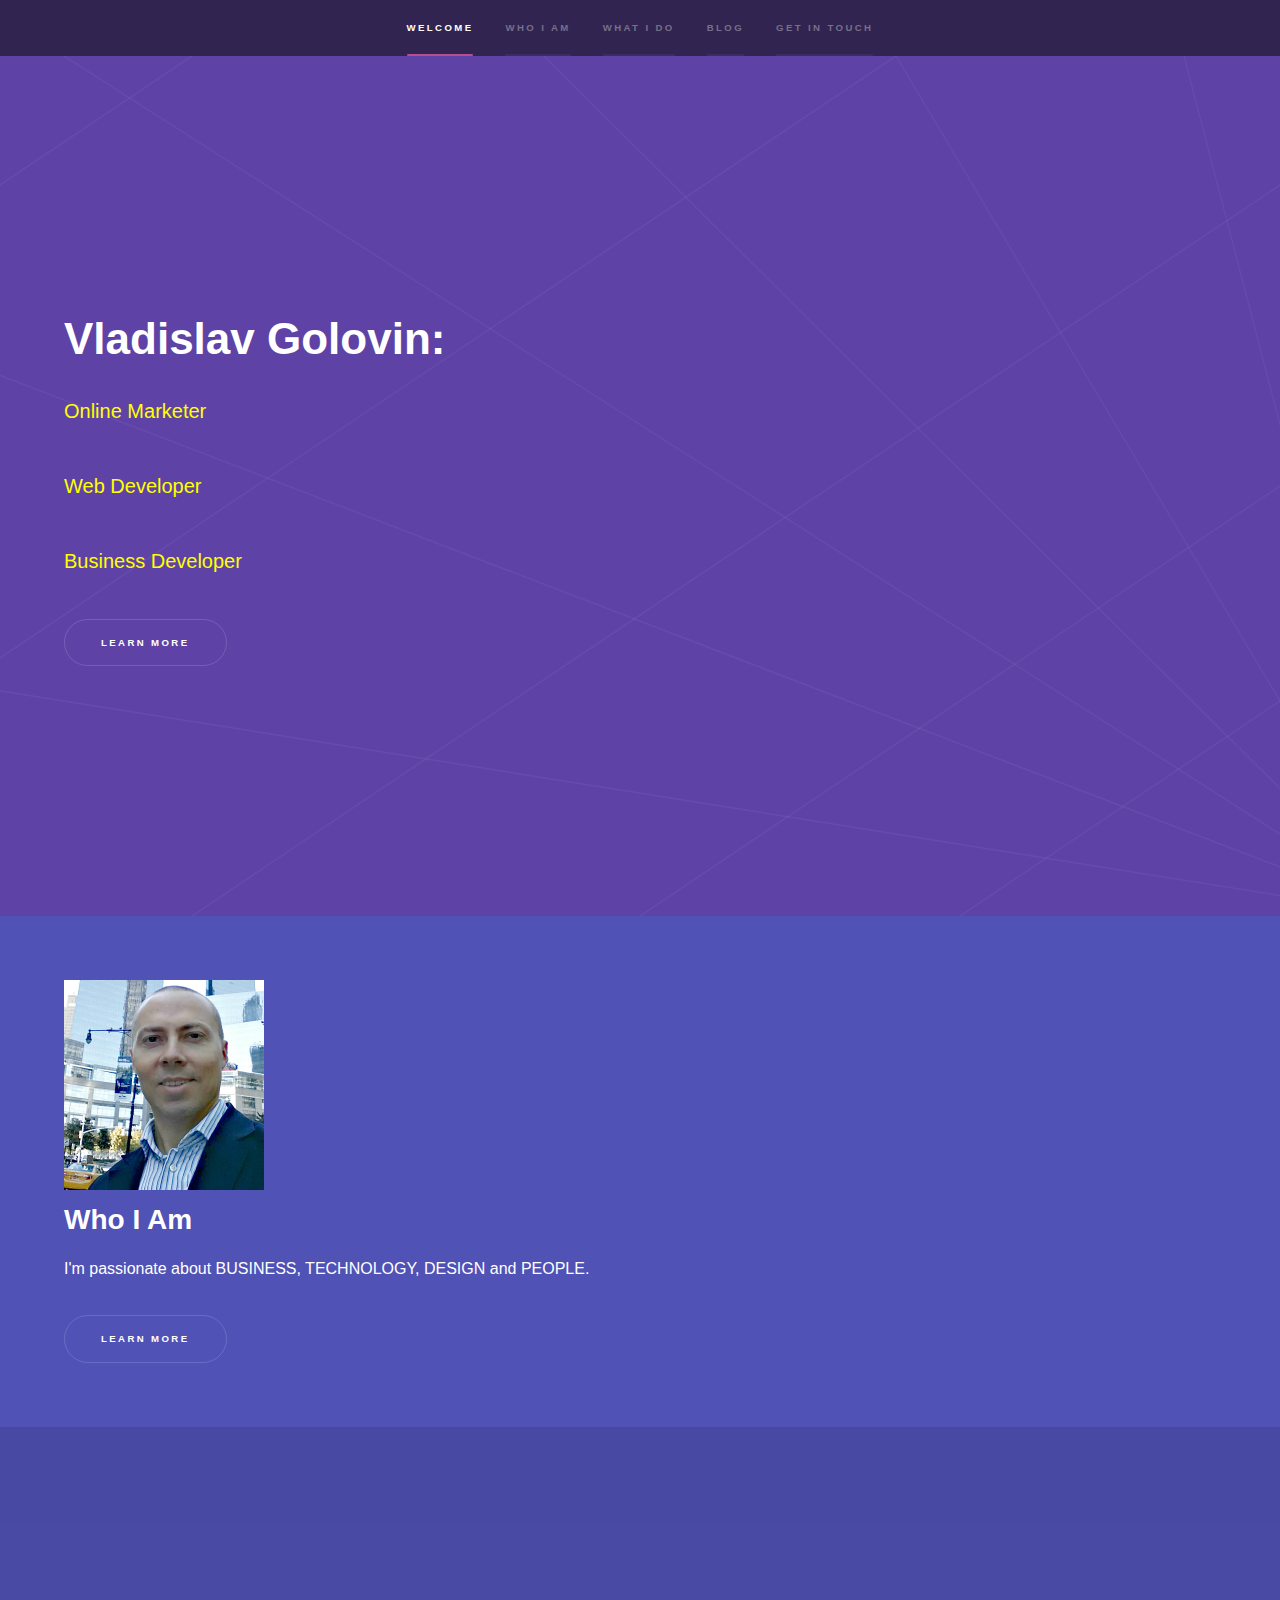
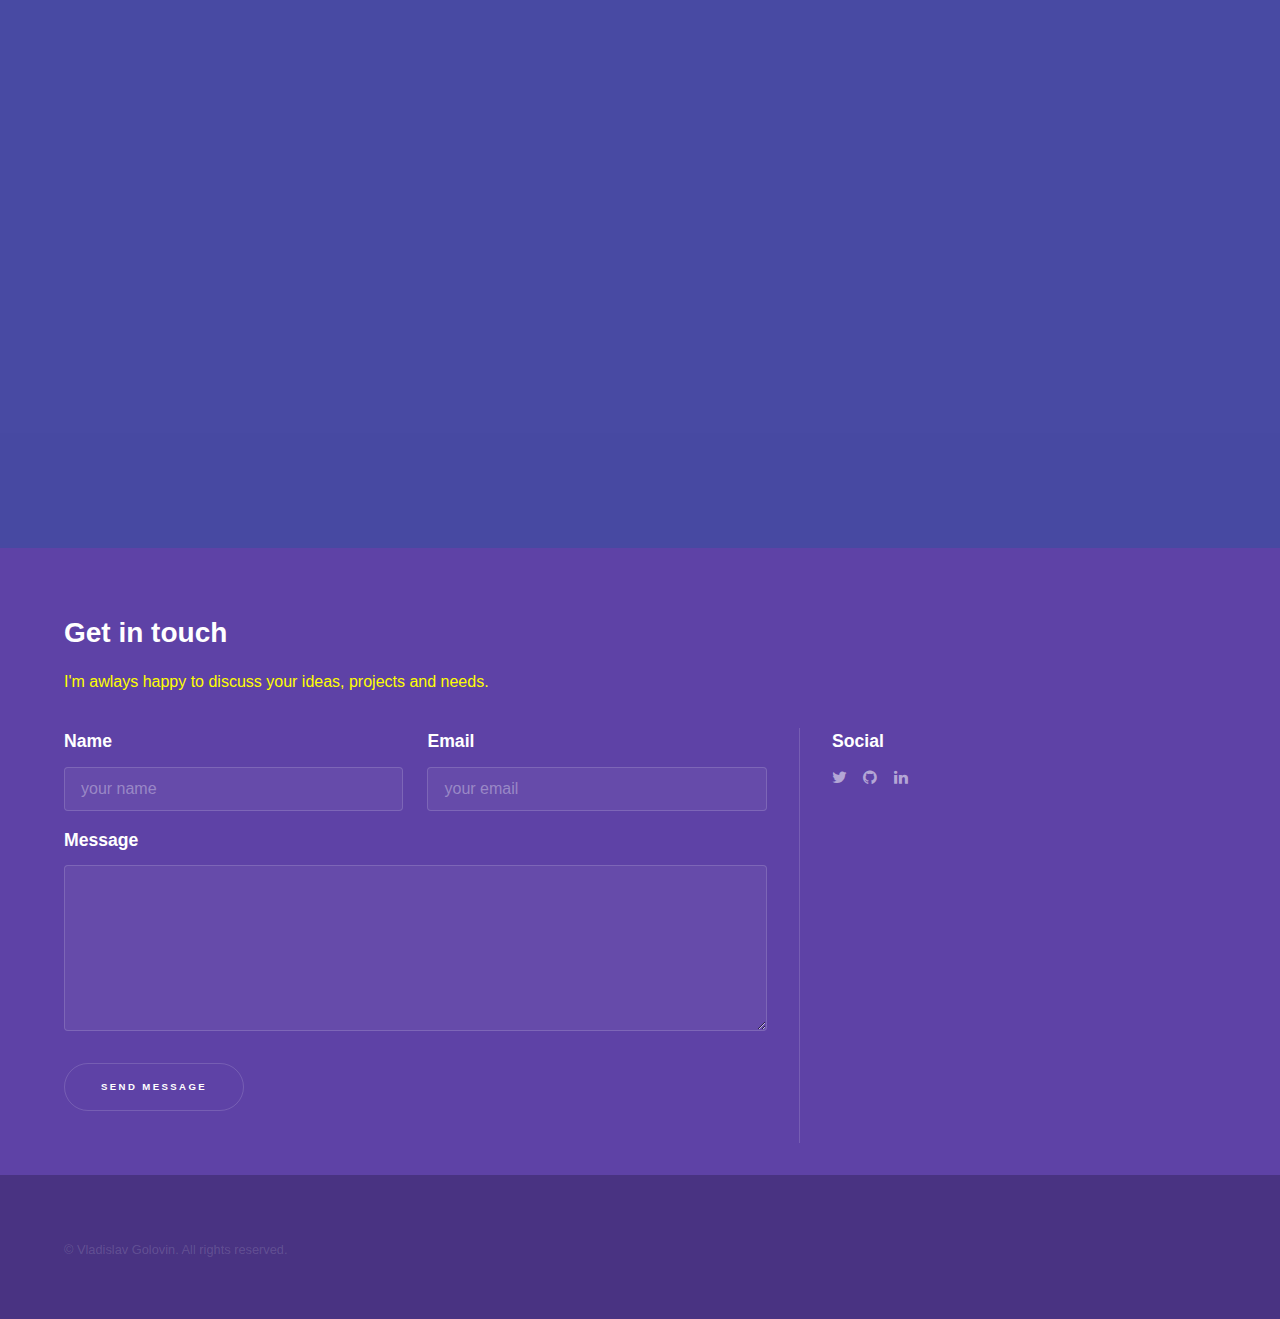
==== index.html @ eb54a9d1 "first commit (2 pages at this point)" ====
﻿<!DOCTYPE HTML>
<!--
	Hyperspace by HTML5 UP
	html5up.net | @n33co
	Free for personal and commercial use under the CCA 3.0 license (html5up.net/license)
-->
<html>
	<head>
		<title>Vladislav Golovin: I build awesome websites, cool web apps and your business!</title>
		<meta charset="utf-8" />
		<meta name="viewport" content="width=device-width, initial-scale=1" />
		<!--[if lte IE 8]><script src="assets/js/ie/html5shiv.js"></script><![endif]-->
		<link rel="stylesheet" href="assets/css/main.css" />
		<!--[if lte IE 9]><link rel="stylesheet" href="assets/css/ie9.css" /><![endif]-->
		<!--[if lte IE 8]><link rel="stylesheet" href="assets/css/ie8.css" /><![endif]-->
	</head>
	<body>

		<!-- Sidebar -->
			<section id="sidebar">
				<div class="inner">
					<nav>
						<ul>
							<li><a href="#intro">Welcome</a></li>
							<li><a href="#one">Who I Am</a></li>
							<li><a href="#two">What I Do</a></li>
                            <li><a href="http://vladislav.co/blog">Blog</a></li>
							<li><a href="#three">Get in touch</a></li>
                            
						</ul>
					</nav>
				</div>
			</section>

		<!-- Wrapper -->
			<div id="wrapper">

				<!-- Intro -->
					<section id="intro" class="wrapper style1 fullscreen fade-up">
						<div class="inner">
							<h1 style="color:white">Vladislav Golovin:</h1>
							<p style="color:yellow;font-family:'Gill Sans', 'Gill Sans MT', Calibri, 'Trebuchet MS', sans-serif">Online Marketer</p>
                            <p style="color:yellow;font-family:'Gill Sans', 'Gill Sans MT', Calibri, 'Trebuchet MS', sans-serif">Web Developer</p>
                            <p style="color:yellow;font-family:'Gill Sans', 'Gill Sans MT', Calibri, 'Trebuchet MS', sans-serif">Business Developer</p>
							<ul class="actions">
								<li><a href="#two" class="button scrolly">Learn more</a></li>
							</ul>
						</div>
					</section>

				<!-- One -->
					<section id="one" class="wrapper style2 spotlights">
                        <section>
                            <!--<a href="#" class="image"><img src="images/vlad.jpg" alt="vladislav-golovin" data-position="center center" /></a>-->
                            <div class="content">
                                <div class="inner">
                                    <img src="images/vlad.png" width="200" alt="vladislav-golovin" />
                                    <h2>Who I Am</h2>
                                    <p style="color:white">I'm passionate about BUSINESS, TECHNOLOGY, DESIGN and PEOPLE.</p>
                                    <ul class="actions">
                                        <li><a href="about.html" class="button">Learn more</a></li>
                                    </ul>
                                </div>
                            </div>
                        </section>

				<!-- Two -->
                    <a name = "value" ></a> 
					<section id="two" class="wrapper style3 fade-up">
						<div class="inner">
							<h2>What I Do. The ways I will contribute to your business growth.</h2>
							<p style="color:yellow">I help companies (BIG and small) to grow thier business. ONline and OFFline.</p>
							<div class="features">
								<section>
									<span class="icon major fa-code"></span>
									<h3>Web Development</h3>
									<p>I'm passionate about Web Development. <a href="#">Click here to learn more and see my work.</a></p>
								</section>
								<section>
									<span class="icon major fa-lock"></span>
									<h3>Online Marketing and SEO</h3>
									<p>I'm passionate about online marketing and SEO. <a href="#">Click here to learn more about my extensive experience in internat marketing, SEO and social media.</a></p>
								</section>
								<section>
									<span class="icon major fa-cog"></span>
									<h3>Business Development & Marketing</h3>
									<p>I'm passionate about business in general. I have an extensive global experience in Sales, Marketing and Business Development. Both online and offline.<a href="#">Click here to learn more.</a></p>
								</section>
								<section>
									<span class="icon major fa-desktop"></span>
									<h3>Consulting & Implementation</h3>
									<p>I'm passionate about finding the ways to make things, processes and people work better. Both online and offline.<a href="#">Click here to learn more.</a></p>
								</section>
								<!--<section>
									<span class="icon major fa-chain"></span>
									<h3>Urna quis bibendum</h3>
									<p>Phasellus convallis elit id ullam corper amet et pulvinar. Duis aliquam turpis mauris, sed ultricies erat dapibus.</p>
								</section>
								<section>
									<span class="icon major fa-diamond"></span>
									<h3>Aliquam urna dapibus</h3>
									<p>Phasellus convallis elit id ullam corper amet et pulvinar. Duis aliquam turpis mauris, sed ultricies erat dapibus.</p>
								</section>-->
							</div>
							<!--<ul class="actions">
								<li><a href="#" class="button">Learn more</a></li>
							</ul>-->
						</div>
					</section>

				<!-- Three -->
					<section id="three" class="wrapper style1 fade-up">
						<div class="inner">
							<h2>Get in touch</h2>
							<p style="color:yellow">I'm awlays happy to discuss your ideas, projects and needs.</p>
							<div class="split style1">
								<section>
									<form method="post" action="mailto:golovin2011@gmail.com" enctype="text/plain">
										<div class="field half first">
											<label for="name">Name</label>
											<input type="text" name="name" id="name" placeholder="your name" />
										</div>
										<div class="field half">
											<label for="email">Email</label>
											<input type="text" name="email" id="email" placeholder="your email"/>
										</div>
										<div class="field">
											<label for="message">Message</label>
											<textarea name="message" id="message" rows="5"></textarea>
										</div>
										<ul class="actions">
											<li><a href="" class="button submit">Send Message</a></li>
										</ul>
									</form>
								</section>
								<section>
									<ul class="contact">
										<!--<li>
											<h3>Address</h3>
											<span>12345 Somewhere Road #654<br />
											Nashville, TN 00000-0000<br />
											USA</span>
										</li>-->
										<!--<li>
											<h3>Email</h3>
											<a href="#">user@untitled.tld</a>
										</li>-->
										<li>
											<h3>Social</h3>
											<ul class="icons">
												<li><a href="https://twitter.com/bestintlbiz" class="fa-twitter"><span class="label">Twitter</span></a></li>
												<li><a href="#" class="fa-github"><span class="label">GitHub</span></a></li>
												<li><a href="https://www.linkedin.com/in/golovin" class="fa-linkedin"><span class="label">LinkedIn</span></a></li>
											</ul>
										</li>
									</ul>
								</section>
							</div>
						</div>
					</section>

			</div>

		<!-- Footer -->
			<footer id="footer" class="wrapper style1-alt">
				<div class="inner">
					<ul class="menu">
						<li>&copy; Vladislav Golovin. All rights reserved.</li>
					</ul>
				</div>
			</footer>

		<!-- Scripts -->
			<script src="assets/js/jquery.min.js"></script>
			<script src="assets/js/jquery.scrollex.min.js"></script>
			<script src="assets/js/jquery.scrolly.min.js"></script>
			<script src="assets/js/skel.min.js"></script>
			<script src="assets/js/util.js"></script>
			<!--[if lte IE 8]><script src="assets/js/ie/respond.min.js"></script><![endif]-->
			<script src="assets/js/main.js"></script>

        <script>
  (function(i,s,o,g,r,a,m){i['GoogleAnalyticsObject']=r;i[r]=i[r]||function(){
  (i[r].q=i[r].q||[]).push(arguments)},i[r].l=1*new Date();a=s.createElement(o),
  m=s.getElementsByTagName(o)[0];a.async=1;a.src=g;m.parentNode.insertBefore(a,m)
  })(window,document,'script','//www.google-analytics.com/analytics.js','ga');

  ga('create', 'UA-64678384-1', 'auto');
  ga('send', 'pageview');

        </script>

	</body>
</html>
---- assets/css/main.css ----
@import url(font-awesome.min.css);

/*
	Hyperspace by HTML5 UP
	html5up.net | @n33co
	Free for personal and commercial use under the CCA 3.0 license (html5up.net/license)
*/

/* Reset */

	html, body, div, span, applet, object, iframe, h1, h2, h3, h4, h5, h6, p, blockquote, pre, a, abbr, acronym, address, big, cite, code, del, dfn, em, img, ins, kbd, q, s, samp, small, strike, strong, sub, sup, tt, var, b, u, i, center, dl, dt, dd, ol, ul, li, fieldset, form, label, legend, table, caption, tbody, tfoot, thead, tr, th, td, article, aside, canvas, details, embed, figure, figcaption, footer, header, hgroup, menu, nav, output, ruby, section, summary, time, mark, audio, video {
		margin: 0;
		padding: 0;
		border: 0;
		font-size: 100%;
		font: inherit;
		vertical-align: baseline;
	}

	article, aside, details, figcaption, figure, footer, header, hgroup, menu, nav, section {
		display: block;
	}

	body {
		line-height: 1;
	}

	ol, ul {
		list-style: none;
	}

	blockquote, q {
		quotes: none;
	}

	blockquote:before, blockquote:after, q:before, q:after {
		content: '';
		content: none;
	}

	table {
		border-collapse: collapse;
		border-spacing: 0;
	}

	body {
		-webkit-text-size-adjust: none;
	}

/* Box Model */

	*, *:before, *:after {
		-moz-box-sizing: border-box;
		-webkit-box-sizing: border-box;
		box-sizing: border-box;
	}

/* Grid */

	.row {
		border-bottom: solid 1px transparent;
		-moz-box-sizing: border-box;
		-webkit-box-sizing: border-box;
		box-sizing: border-box;
	}

	.row > * {
		float: left;
		-moz-box-sizing: border-box;
		-webkit-box-sizing: border-box;
		box-sizing: border-box;
	}

	.row:after, .row:before {
		content: '';
		display: block;
		clear: both;
		height: 0;
	}

	.row.uniform > * > :first-child {
		margin-top: 0;
	}

	.row.uniform > * > :last-child {
		margin-bottom: 0;
	}

	.row.\30 \25 > * {
		padding: 0 0 0 0em;
	}

	.row.\30 \25 {
		margin: 0 0 -1px 0em;
	}

	.row.uniform.\30 \25 > * {
		padding: 0em 0 0 0em;
	}

	.row.uniform.\30 \25 {
		margin: 0em 0 -1px 0em;
	}

	.row > * {
		padding: 0 0 0 1.5em;
	}

	.row {
		margin: 0 0 -1px -1.5em;
	}

	.row.uniform > * {
		padding: 1.5em 0 0 1.5em;
	}

	.row.uniform {
		margin: -1.5em 0 -1px -1.5em;
	}

	.row.\32 00\25 > * {
		padding: 0 0 0 3em;
	}

	.row.\32 00\25 {
		margin: 0 0 -1px -3em;
	}

	.row.uniform.\32 00\25 > * {
		padding: 3em 0 0 3em;
	}

	.row.uniform.\32 00\25 {
		margin: -3em 0 -1px -3em;
	}

	.row.\31 50\25 > * {
		padding: 0 0 0 2.25em;
	}

	.row.\31 50\25 {
		margin: 0 0 -1px -2.25em;
	}

	.row.uniform.\31 50\25 > * {
		padding: 2.25em 0 0 2.25em;
	}

	.row.uniform.\31 50\25 {
		margin: -2.25em 0 -1px -2.25em;
	}

	.row.\35 0\25 > * {
		padding: 0 0 0 0.75em;
	}

	.row.\35 0\25 {
		margin: 0 0 -1px -0.75em;
	}

	.row.uniform.\35 0\25 > * {
		padding: 0.75em 0 0 0.75em;
	}

	.row.uniform.\35 0\25 {
		margin: -0.75em 0 -1px -0.75em;
	}

	.row.\32 5\25 > * {
		padding: 0 0 0 0.375em;
	}

	.row.\32 5\25 {
		margin: 0 0 -1px -0.375em;
	}

	.row.uniform.\32 5\25 > * {
		padding: 0.375em 0 0 0.375em;
	}

	.row.uniform.\32 5\25 {
		margin: -0.375em 0 -1px -0.375em;
	}

	.\31 2u, .\31 2u\24 {
		width: 100%;
		clear: none;
		margin-left: 0;
	}

	.\31 1u, .\31 1u\24 {
		width: 91.6666666667%;
		clear: none;
		margin-left: 0;
	}

	.\31 0u, .\31 0u\24 {
		width: 83.3333333333%;
		clear: none;
		margin-left: 0;
	}

	.\39 u, .\39 u\24 {
		width: 75%;
		clear: none;
		margin-left: 0;
	}

	.\38 u, .\38 u\24 {
		width: 66.6666666667%;
		clear: none;
		margin-left: 0;
	}

	.\37 u, .\37 u\24 {
		width: 58.3333333333%;
		clear: none;
		margin-left: 0;
	}

	.\36 u, .\36 u\24 {
		width: 50%;
		clear: none;
		margin-left: 0;
	}

	.\35 u, .\35 u\24 {
		width: 41.6666666667%;
		clear: none;
		margin-left: 0;
	}

	.\34 u, .\34 u\24 {
		width: 33.3333333333%;
		clear: none;
		margin-left: 0;
	}

	.\33 u, .\33 u\24 {
		width: 25%;
		clear: none;
		margin-left: 0;
	}

	.\32 u, .\32 u\24 {
		width: 16.6666666667%;
		clear: none;
		margin-left: 0;
	}

	.\31 u, .\31 u\24 {
		width: 8.3333333333%;
		clear: none;
		margin-left: 0;
	}

	.\31 2u\24 + *,
	.\31 1u\24 + *,
	.\31 0u\24 + *,
	.\39 u\24 + *,
	.\38 u\24 + *,
	.\37 u\24 + *,
	.\36 u\24 + *,
	.\35 u\24 + *,
	.\34 u\24 + *,
	.\33 u\24 + *,
	.\32 u\24 + *,
	.\31 u\24 + * {
		clear: left;
	}

	.\-11u {
		margin-left: 91.66667%;
	}

	.\-10u {
		margin-left: 83.33333%;
	}

	.\-9u {
		margin-left: 75%;
	}

	.\-8u {
		margin-left: 66.66667%;
	}

	.\-7u {
		margin-left: 58.33333%;
	}

	.\-6u {
		margin-left: 50%;
	}

	.\-5u {
		margin-left: 41.66667%;
	}

	.\-4u {
		margin-left: 33.33333%;
	}

	.\-3u {
		margin-left: 25%;
	}

	.\-2u {
		margin-left: 16.66667%;
	}

	.\-1u {
		margin-left: 8.33333%;
	}

	@media screen and (max-width: 1680px) {

		.row > * {
			padding: 0 0 0 1.5em;
		}

		.row {
			margin: 0 0 -1px -1.5em;
		}

		.row.uniform > * {
			padding: 1.5em 0 0 1.5em;
		}

		.row.uniform {
			margin: -1.5em 0 -1px -1.5em;
		}

		.row.\32 00\25 > * {
			padding: 0 0 0 3em;
		}

		.row.\32 00\25 {
			margin: 0 0 -1px -3em;
		}

		.row.uniform.\32 00\25 > * {
			padding: 3em 0 0 3em;
		}

		.row.uniform.\32 00\25 {
			margin: -3em 0 -1px -3em;
		}

		.row.\31 50\25 > * {
			padding: 0 0 0 2.25em;
		}

		.row.\31 50\25 {
			margin: 0 0 -1px -2.25em;
		}

		.row.uniform.\31 50\25 > * {
			padding: 2.25em 0 0 2.25em;
		}

		.row.uniform.\31 50\25 {
			margin: -2.25em 0 -1px -2.25em;
		}

		.row.\35 0\25 > * {
			padding: 0 0 0 0.75em;
		}

		.row.\35 0\25 {
			margin: 0 0 -1px -0.75em;
		}

		.row.uniform.\35 0\25 > * {
			padding: 0.75em 0 0 0.75em;
		}

		.row.uniform.\35 0\25 {
			margin: -0.75em 0 -1px -0.75em;
		}

		.row.\32 5\25 > * {
			padding: 0 0 0 0.375em;
		}

		.row.\32 5\25 {
			margin: 0 0 -1px -0.375em;
		}

		.row.uniform.\32 5\25 > * {
			padding: 0.375em 0 0 0.375em;
		}

		.row.uniform.\32 5\25 {
			margin: -0.375em 0 -1px -0.375em;
		}

		.\31 2u\28xlarge\29, .\31 2u\24\28xlarge\29 {
			width: 100%;
			clear: none;
			margin-left: 0;
		}

		.\31 1u\28xlarge\29, .\31 1u\24\28xlarge\29 {
			width: 91.6666666667%;
			clear: none;
			margin-left: 0;
		}

		.\31 0u\28xlarge\29, .\31 0u\24\28xlarge\29 {
			width: 83.3333333333%;
			clear: none;
			margin-left: 0;
		}

		.\39 u\28xlarge\29, .\39 u\24\28xlarge\29 {
			width: 75%;
			clear: none;
			margin-left: 0;
		}

		.\38 u\28xlarge\29, .\38 u\24\28xlarge\29 {
			width: 66.6666666667%;
			clear: none;
			margin-left: 0;
		}

		.\37 u\28xlarge\29, .\37 u\24\28xlarge\29 {
			width: 58.3333333333%;
			clear: none;
			margin-left: 0;
		}

		.\36 u\28xlarge\29, .\36 u\24\28xlarge\29 {
			width: 50%;
			clear: none;
			margin-left: 0;
		}

		.\35 u\28xlarge\29, .\35 u\24\28xlarge\29 {
			width: 41.6666666667%;
			clear: none;
			margin-left: 0;
		}

		.\34 u\28xlarge\29, .\34 u\24\28xlarge\29 {
			width: 33.3333333333%;
			clear: none;
			margin-left: 0;
		}

		.\33 u\28xlarge\29, .\33 u\24\28xlarge\29 {
			width: 25%;
			clear: none;
			margin-left: 0;
		}

		.\32 u\28xlarge\29, .\32 u\24\28xlarge\29 {
			width: 16.6666666667%;
			clear: none;
			margin-left: 0;
		}

		.\31 u\28xlarge\29, .\31 u\24\28xlarge\29 {
			width: 8.3333333333%;
			clear: none;
			margin-left: 0;
		}

		.\31 2u\24\28xlarge\29 + *,
		.\31 1u\24\28xlarge\29 + *,
		.\31 0u\24\28xlarge\29 + *,
		.\39 u\24\28xlarge\29 + *,
		.\38 u\24\28xlarge\29 + *,
		.\37 u\24\28xlarge\29 + *,
		.\36 u\24\28xlarge\29 + *,
		.\35 u\24\28xlarge\29 + *,
		.\34 u\24\28xlarge\29 + *,
		.\33 u\24\28xlarge\29 + *,
		.\32 u\24\28xlarge\29 + *,
		.\31 u\24\28xlarge\29 + * {
			clear: left;
		}

		.\-11u\28xlarge\29 {
			margin-left: 91.66667%;
		}

		.\-10u\28xlarge\29 {
			margin-left: 83.33333%;
		}

		.\-9u\28xlarge\29 {
			margin-left: 75%;
		}

		.\-8u\28xlarge\29 {
			margin-left: 66.66667%;
		}

		.\-7u\28xlarge\29 {
			margin-left: 58.33333%;
		}

		.\-6u\28xlarge\29 {
			margin-left: 50%;
		}

		.\-5u\28xlarge\29 {
			margin-left: 41.66667%;
		}

		.\-4u\28xlarge\29 {
			margin-left: 33.33333%;
		}

		.\-3u\28xlarge\29 {
			margin-left: 25%;
		}

		.\-2u\28xlarge\29 {
			margin-left: 16.66667%;
		}

		.\-1u\28xlarge\29 {
			margin-left: 8.33333%;
		}

	}

	@media screen and (max-width: 1280px) {

		.row > * {
			padding: 0 0 0 1.5em;
		}

		.row {
			margin: 0 0 -1px -1.5em;
		}

		.row.uniform > * {
			padding: 1.5em 0 0 1.5em;
		}

		.row.uniform {
			margin: -1.5em 0 -1px -1.5em;
		}

		.row.\32 00\25 > * {
			padding: 0 0 0 3em;
		}

		.row.\32 00\25 {
			margin: 0 0 -1px -3em;
		}

		.row.uniform.\32 00\25 > * {
			padding: 3em 0 0 3em;
		}

		.row.uniform.\32 00\25 {
			margin: -3em 0 -1px -3em;
		}

		.row.\31 50\25 > * {
			padding: 0 0 0 2.25em;
		}

		.row.\31 50\25 {
			margin: 0 0 -1px -2.25em;
		}

		.row.uniform.\31 50\25 > * {
			padding: 2.25em 0 0 2.25em;
		}

		.row.uniform.\31 50\25 {
			margin: -2.25em 0 -1px -2.25em;
		}

		.row.\35 0\25 > * {
			padding: 0 0 0 0.75em;
		}

		.row.\35 0\25 {
			margin: 0 0 -1px -0.75em;
		}

		.row.uniform.\35 0\25 > * {
			padding: 0.75em 0 0 0.75em;
		}

		.row.uniform.\35 0\25 {
			margin: -0.75em 0 -1px -0.75em;
		}

		.row.\32 5\25 > * {
			padding: 0 0 0 0.375em;
		}

		.row.\32 5\25 {
			margin: 0 0 -1px -0.375em;
		}

		.row.uniform.\32 5\25 > * {
			padding: 0.375em 0 0 0.375em;
		}

		.row.uniform.\32 5\25 {
			margin: -0.375em 0 -1px -0.375em;
		}

		.\31 2u\28large\29, .\31 2u\24\28large\29 {
			width: 100%;
			clear: none;
			margin-left: 0;
		}

		.\31 1u\28large\29, .\31 1u\24\28large\29 {
			width: 91.6666666667%;
			clear: none;
			margin-left: 0;
		}

		.\31 0u\28large\29, .\31 0u\24\28large\29 {
			width: 83.3333333333%;
			clear: none;
			margin-left: 0;
		}

		.\39 u\28large\29, .\39 u\24\28large\29 {
			width: 75%;
			clear: none;
			margin-left: 0;
		}

		.\38 u\28large\29, .\38 u\24\28large\29 {
			width: 66.6666666667%;
			clear: none;
			margin-left: 0;
		}

		.\37 u\28large\29, .\37 u\24\28large\29 {
			width: 58.3333333333%;
			clear: none;
			margin-left: 0;
		}

		.\36 u\28large\29, .\36 u\24\28large\29 {
			width: 50%;
			clear: none;
			margin-left: 0;
		}

		.\35 u\28large\29, .\35 u\24\28large\29 {
			width: 41.6666666667%;
			clear: none;
			margin-left: 0;
		}

		.\34 u\28large\29, .\34 u\24\28large\29 {
			width: 33.3333333333%;
			clear: none;
			margin-left: 0;
		}

		.\33 u\28large\29, .\33 u\24\28large\29 {
			width: 25%;
			clear: none;
			margin-left: 0;
		}

		.\32 u\28large\29, .\32 u\24\28large\29 {
			width: 16.6666666667%;
			clear: none;
			margin-left: 0;
		}

		.\31 u\28large\29, .\31 u\24\28large\29 {
			width: 8.3333333333%;
			clear: none;
			margin-left: 0;
		}

		.\31 2u\24\28large\29 + *,
		.\31 1u\24\28large\29 + *,
		.\31 0u\24\28large\29 + *,
		.\39 u\24\28large\29 + *,
		.\38 u\24\28large\29 + *,
		.\37 u\24\28large\29 + *,
		.\36 u\24\28large\29 + *,
		.\35 u\24\28large\29 + *,
		.\34 u\24\28large\29 + *,
		.\33 u\24\28large\29 + *,
		.\32 u\24\28large\29 + *,
		.\31 u\24\28large\29 + * {
			clear: left;
		}

		.\-11u\28large\29 {
			margin-left: 91.66667%;
		}

		.\-10u\28large\29 {
			margin-left: 83.33333%;
		}

		.\-9u\28large\29 {
			margin-left: 75%;
		}

		.\-8u\28large\29 {
			margin-left: 66.66667%;
		}

		.\-7u\28large\29 {
			margin-left: 58.33333%;
		}

		.\-6u\28large\29 {
			margin-left: 50%;
		}

		.\-5u\28large\29 {
			margin-left: 41.66667%;
		}

		.\-4u\28large\29 {
			margin-left: 33.33333%;
		}

		.\-3u\28large\29 {
			margin-left: 25%;
		}

		.\-2u\28large\29 {
			margin-left: 16.66667%;
		}

		.\-1u\28large\29 {
			margin-left: 8.33333%;
		}

	}

	@media screen and (max-width: 980px) {

		.row > * {
			padding: 0 0 0 1.5em;
		}

		.row {
			margin: 0 0 -1px -1.5em;
		}

		.row.uniform > * {
			padding: 1.5em 0 0 1.5em;
		}

		.row.uniform {
			margin: -1.5em 0 -1px -1.5em;
		}

		.row.\32 00\25 > * {
			padding: 0 0 0 3em;
		}

		.row.\32 00\25 {
			margin: 0 0 -1px -3em;
		}

		.row.uniform.\32 00\25 > * {
			padding: 3em 0 0 3em;
		}

		.row.uniform.\32 00\25 {
			margin: -3em 0 -1px -3em;
		}

		.row.\31 50\25 > * {
			padding: 0 0 0 2.25em;
		}

		.row.\31 50\25 {
			margin: 0 0 -1px -2.25em;
		}

		.row.uniform.\31 50\25 > * {
			padding: 2.25em 0 0 2.25em;
		}

		.row.uniform.\31 50\25 {
			margin: -2.25em 0 -1px -2.25em;
		}

		.row.\35 0\25 > * {
			padding: 0 0 0 0.75em;
		}

		.row.\35 0\25 {
			margin: 0 0 -1px -0.75em;
		}

		.row.uniform.\35 0\25 > * {
			padding: 0.75em 0 0 0.75em;
		}

		.row.uniform.\35 0\25 {
			margin: -0.75em 0 -1px -0.75em;
		}

		.row.\32 5\25 > * {
			padding: 0 0 0 0.375em;
		}

		.row.\32 5\25 {
			margin: 0 0 -1px -0.375em;
		}

		.row.uniform.\32 5\25 > * {
			padding: 0.375em 0 0 0.375em;
		}

		.row.uniform.\32 5\25 {
			margin: -0.375em 0 -1px -0.375em;
		}

		.\31 2u\28medium\29, .\31 2u\24\28medium\29 {
			width: 100%;
			clear: none;
			margin-left: 0;
		}

		.\31 1u\28medium\29, .\31 1u\24\28medium\29 {
			width: 91.6666666667%;
			clear: none;
			margin-left: 0;
		}

		.\31 0u\28medium\29, .\31 0u\24\28medium\29 {
			width: 83.3333333333%;
			clear: none;
			margin-left: 0;
		}

		.\39 u\28medium\29, .\39 u\24\28medium\29 {
			width: 75%;
			clear: none;
			margin-left: 0;
		}

		.\38 u\28medium\29, .\38 u\24\28medium\29 {
			width: 66.6666666667%;
			clear: none;
			margin-left: 0;
		}

		.\37 u\28medium\29, .\37 u\24\28medium\29 {
			width: 58.3333333333%;
			clear: none;
			margin-left: 0;
		}

		.\36 u\28medium\29, .\36 u\24\28medium\29 {
			width: 50%;
			clear: none;
			margin-left: 0;
		}

		.\35 u\28medium\29, .\35 u\24\28medium\29 {
			width: 41.6666666667%;
			clear: none;
			margin-left: 0;
		}

		.\34 u\28medium\29, .\34 u\24\28medium\29 {
			width: 33.3333333333%;
			clear: none;
			margin-left: 0;
		}

		.\33 u\28medium\29, .\33 u\24\28medium\29 {
			width: 25%;
			clear: none;
			margin-left: 0;
		}

		.\32 u\28medium\29, .\32 u\24\28medium\29 {
			width: 16.6666666667%;
			clear: none;
			margin-left: 0;
		}

		.\31 u\28medium\29, .\31 u\24\28medium\29 {
			width: 8.3333333333%;
			clear: none;
			margin-left: 0;
		}

		.\31 2u\24\28medium\29 + *,
		.\31 1u\24\28medium\29 + *,
		.\31 0u\24\28medium\29 + *,
		.\39 u\24\28medium\29 + *,
		.\38 u\24\28medium\29 + *,
		.\37 u\24\28medium\29 + *,
		.\36 u\24\28medium\29 + *,
		.\35 u\24\28medium\29 + *,
		.\34 u\24\28medium\29 + *,
		.\33 u\24\28medium\29 + *,
		.\32 u\24\28medium\29 + *,
		.\31 u\24\28medium\29 + * {
			clear: left;
		}

		.\-11u\28medium\29 {
			margin-left: 91.66667%;
		}

		.\-10u\28medium\29 {
			margin-left: 83.33333%;
		}

		.\-9u\28medium\29 {
			margin-left: 75%;
		}

		.\-8u\28medium\29 {
			margin-left: 66.66667%;
		}

		.\-7u\28medium\29 {
			margin-left: 58.33333%;
		}

		.\-6u\28medium\29 {
			margin-left: 50%;
		}

		.\-5u\28medium\29 {
			margin-left: 41.66667%;
		}

		.\-4u\28medium\29 {
			margin-left: 33.33333%;
		}

		.\-3u\28medium\29 {
			margin-left: 25%;
		}

		.\-2u\28medium\29 {
			margin-left: 16.66667%;
		}

		.\-1u\28medium\29 {
			margin-left: 8.33333%;
		}

	}

	@media screen and (max-width: 736px) {

		.row > * {
			padding: 0 0 0 1.5em;
		}

		.row {
			margin: 0 0 -1px -1.5em;
		}

		.row.uniform > * {
			padding: 1.5em 0 0 1.5em;
		}

		.row.uniform {
			margin: -1.5em 0 -1px -1.5em;
		}

		.row.\32 00\25 > * {
			padding: 0 0 0 3em;
		}

		.row.\32 00\25 {
			margin: 0 0 -1px -3em;
		}

		.row.uniform.\32 00\25 > * {
			padding: 3em 0 0 3em;
		}

		.row.uniform.\32 00\25 {
			margin: -3em 0 -1px -3em;
		}

		.row.\31 50\25 > * {
			padding: 0 0 0 2.25em;
		}

		.row.\31 50\25 {
			margin: 0 0 -1px -2.25em;
		}

		.row.uniform.\31 50\25 > * {
			padding: 2.25em 0 0 2.25em;
		}

		.row.uniform.\31 50\25 {
			margin: -2.25em 0 -1px -2.25em;
		}

		.row.\35 0\25 > * {
			padding: 0 0 0 0.75em;
		}

		.row.\35 0\25 {
			margin: 0 0 -1px -0.75em;
		}

		.row.uniform.\35 0\25 > * {
			padding: 0.75em 0 0 0.75em;
		}

		.row.uniform.\35 0\25 {
			margin: -0.75em 0 -1px -0.75em;
		}

		.row.\32 5\25 > * {
			padding: 0 0 0 0.375em;
		}

		.row.\32 5\25 {
			margin: 0 0 -1px -0.375em;
		}

		.row.uniform.\32 5\25 > * {
			padding: 0.375em 0 0 0.375em;
		}

		.row.uniform.\32 5\25 {
			margin: -0.375em 0 -1px -0.375em;
		}

		.\31 2u\28small\29, .\31 2u\24\28small\29 {
			width: 100%;
			clear: none;
			margin-left: 0;
		}

		.\31 1u\28small\29, .\31 1u\24\28small\29 {
			width: 91.6666666667%;
			clear: none;
			margin-left: 0;
		}

		.\31 0u\28small\29, .\31 0u\24\28small\29 {
			width: 83.3333333333%;
			clear: none;
			margin-left: 0;
		}

		.\39 u\28small\29, .\39 u\24\28small\29 {
			width: 75%;
			clear: none;
			margin-left: 0;
		}

		.\38 u\28small\29, .\38 u\24\28small\29 {
			width: 66.6666666667%;
			clear: none;
			margin-left: 0;
		}

		.\37 u\28small\29, .\37 u\24\28small\29 {
			width: 58.3333333333%;
			clear: none;
			margin-left: 0;
		}

		.\36 u\28small\29, .\36 u\24\28small\29 {
			width: 50%;
			clear: none;
			margin-left: 0;
		}

		.\35 u\28small\29, .\35 u\24\28small\29 {
			width: 41.6666666667%;
			clear: none;
			margin-left: 0;
		}

		.\34 u\28small\29, .\34 u\24\28small\29 {
			width: 33.3333333333%;
			clear: none;
			margin-left: 0;
		}

		.\33 u\28small\29, .\33 u\24\28small\29 {
			width: 25%;
			clear: none;
			margin-left: 0;
		}

		.\32 u\28small\29, .\32 u\24\28small\29 {
			width: 16.6666666667%;
			clear: none;
			margin-left: 0;
		}

		.\31 u\28small\29, .\31 u\24\28small\29 {
			width: 8.3333333333%;
			clear: none;
			margin-left: 0;
		}

		.\31 2u\24\28small\29 + *,
		.\31 1u\24\28small\29 + *,
		.\31 0u\24\28small\29 + *,
		.\39 u\24\28small\29 + *,
		.\38 u\24\28small\29 + *,
		.\37 u\24\28small\29 + *,
		.\36 u\24\28small\29 + *,
		.\35 u\24\28small\29 + *,
		.\34 u\24\28small\29 + *,
		.\33 u\24\28small\29 + *,
		.\32 u\24\28small\29 + *,
		.\31 u\24\28small\29 + * {
			clear: left;
		}

		.\-11u\28small\29 {
			margin-left: 91.66667%;
		}

		.\-10u\28small\29 {
			margin-left: 83.33333%;
		}

		.\-9u\28small\29 {
			margin-left: 75%;
		}

		.\-8u\28small\29 {
			margin-left: 66.66667%;
		}

		.\-7u\28small\29 {
			margin-left: 58.33333%;
		}

		.\-6u\28small\29 {
			margin-left: 50%;
		}

		.\-5u\28small\29 {
			margin-left: 41.66667%;
		}

		.\-4u\28small\29 {
			margin-left: 33.33333%;
		}

		.\-3u\28small\29 {
			margin-left: 25%;
		}

		.\-2u\28small\29 {
			margin-left: 16.66667%;
		}

		.\-1u\28small\29 {
			margin-left: 8.33333%;
		}

	}

	@media screen and (max-width: 480px) {

		.row > * {
			padding: 0 0 0 1.5em;
		}

		.row {
			margin: 0 0 -1px -1.5em;
		}

		.row.uniform > * {
			padding: 1.5em 0 0 1.5em;
		}

		.row.uniform {
			margin: -1.5em 0 -1px -1.5em;
		}

		.row.\32 00\25 > * {
			padding: 0 0 0 3em;
		}

		.row.\32 00\25 {
			margin: 0 0 -1px -3em;
		}

		.row.uniform.\32 00\25 > * {
			padding: 3em 0 0 3em;
		}

		.row.uniform.\32 00\25 {
			margin: -3em 0 -1px -3em;
		}

		.row.\31 50\25 > * {
			padding: 0 0 0 2.25em;
		}

		.row.\31 50\25 {
			margin: 0 0 -1px -2.25em;
		}

		.row.uniform.\31 50\25 > * {
			padding: 2.25em 0 0 2.25em;
		}

		.row.uniform.\31 50\25 {
			margin: -2.25em 0 -1px -2.25em;
		}

		.row.\35 0\25 > * {
			padding: 0 0 0 0.75em;
		}

		.row.\35 0\25 {
			margin: 0 0 -1px -0.75em;
		}

		.row.uniform.\35 0\25 > * {
			padding: 0.75em 0 0 0.75em;
		}

		.row.uniform.\35 0\25 {
			margin: -0.75em 0 -1px -0.75em;
		}

		.row.\32 5\25 > * {
			padding: 0 0 0 0.375em;
		}

		.row.\32 5\25 {
			margin: 0 0 -1px -0.375em;
		}

		.row.uniform.\32 5\25 > * {
			padding: 0.375em 0 0 0.375em;
		}

		.row.uniform.\32 5\25 {
			margin: -0.375em 0 -1px -0.375em;
		}

		.\31 2u\28xsmall\29, .\31 2u\24\28xsmall\29 {
			width: 100%;
			clear: none;
			margin-left: 0;
		}

		.\31 1u\28xsmall\29, .\31 1u\24\28xsmall\29 {
			width: 91.6666666667%;
			clear: none;
			margin-left: 0;
		}

		.\31 0u\28xsmall\29, .\31 0u\24\28xsmall\29 {
			width: 83.3333333333%;
			clear: none;
			margin-left: 0;
		}

		.\39 u\28xsmall\29, .\39 u\24\28xsmall\29 {
			width: 75%;
			clear: none;
			margin-left: 0;
		}

		.\38 u\28xsmall\29, .\38 u\24\28xsmall\29 {
			width: 66.6666666667%;
			clear: none;
			margin-left: 0;
		}

		.\37 u\28xsmall\29, .\37 u\24\28xsmall\29 {
			width: 58.3333333333%;
			clear: none;
			margin-left: 0;
		}

		.\36 u\28xsmall\29, .\36 u\24\28xsmall\29 {
			width: 50%;
			clear: none;
			margin-left: 0;
		}

		.\35 u\28xsmall\29, .\35 u\24\28xsmall\29 {
			width: 41.6666666667%;
			clear: none;
			margin-left: 0;
		}

		.\34 u\28xsmall\29, .\34 u\24\28xsmall\29 {
			width: 33.3333333333%;
			clear: none;
			margin-left: 0;
		}

		.\33 u\28xsmall\29, .\33 u\24\28xsmall\29 {
			width: 25%;
			clear: none;
			margin-left: 0;
		}

		.\32 u\28xsmall\29, .\32 u\24\28xsmall\29 {
			width: 16.6666666667%;
			clear: none;
			margin-left: 0;
		}

		.\31 u\28xsmall\29, .\31 u\24\28xsmall\29 {
			width: 8.3333333333%;
			clear: none;
			margin-left: 0;
		}

		.\31 2u\24\28xsmall\29 + *,
		.\31 1u\24\28xsmall\29 + *,
		.\31 0u\24\28xsmall\29 + *,
		.\39 u\24\28xsmall\29 + *,
		.\38 u\24\28xsmall\29 + *,
		.\37 u\24\28xsmall\29 + *,
		.\36 u\24\28xsmall\29 + *,
		.\35 u\24\28xsmall\29 + *,
		.\34 u\24\28xsmall\29 + *,
		.\33 u\24\28xsmall\29 + *,
		.\32 u\24\28xsmall\29 + *,
		.\31 u\24\28xsmall\29 + * {
			clear: left;
		}

		.\-11u\28xsmall\29 {
			margin-left: 91.66667%;
		}

		.\-10u\28xsmall\29 {
			margin-left: 83.33333%;
		}

		.\-9u\28xsmall\29 {
			margin-left: 75%;
		}

		.\-8u\28xsmall\29 {
			margin-left: 66.66667%;
		}

		.\-7u\28xsmall\29 {
			margin-left: 58.33333%;
		}

		.\-6u\28xsmall\29 {
			margin-left: 50%;
		}

		.\-5u\28xsmall\29 {
			margin-left: 41.66667%;
		}

		.\-4u\28xsmall\29 {
			margin-left: 33.33333%;
		}

		.\-3u\28xsmall\29 {
			margin-left: 25%;
		}

		.\-2u\28xsmall\29 {
			margin-left: 16.66667%;
		}

		.\-1u\28xsmall\29 {
			margin-left: 8.33333%;
		}

	}

	@media screen and (max-width: 360px) {

		.row > * {
			padding: 0 0 0 1.5em;
		}

		.row {
			margin: 0 0 -1px -1.5em;
		}

		.row.uniform > * {
			padding: 1.5em 0 0 1.5em;
		}

		.row.uniform {
			margin: -1.5em 0 -1px -1.5em;
		}

		.row.\32 00\25 > * {
			padding: 0 0 0 3em;
		}

		.row.\32 00\25 {
			margin: 0 0 -1px -3em;
		}

		.row.uniform.\32 00\25 > * {
			padding: 3em 0 0 3em;
		}

		.row.uniform.\32 00\25 {
			margin: -3em 0 -1px -3em;
		}

		.row.\31 50\25 > * {
			padding: 0 0 0 2.25em;
		}

		.row.\31 50\25 {
			margin: 0 0 -1px -2.25em;
		}

		.row.uniform.\31 50\25 > * {
			padding: 2.25em 0 0 2.25em;
		}

		.row.uniform.\31 50\25 {
			margin: -2.25em 0 -1px -2.25em;
		}

		.row.\35 0\25 > * {
			padding: 0 0 0 0.75em;
		}

		.row.\35 0\25 {
			margin: 0 0 -1px -0.75em;
		}

		.row.uniform.\35 0\25 > * {
			padding: 0.75em 0 0 0.75em;
		}

		.row.uniform.\35 0\25 {
			margin: -0.75em 0 -1px -0.75em;
		}

		.row.\32 5\25 > * {
			padding: 0 0 0 0.375em;
		}

		.row.\32 5\25 {
			margin: 0 0 -1px -0.375em;
		}

		.row.uniform.\32 5\25 > * {
			padding: 0.375em 0 0 0.375em;
		}

		.row.uniform.\32 5\25 {
			margin: -0.375em 0 -1px -0.375em;
		}

		.\31 2u\28xxsmall\29, .\31 2u\24\28xxsmall\29 {
			width: 100%;
			clear: none;
			margin-left: 0;
		}

		.\31 1u\28xxsmall\29, .\31 1u\24\28xxsmall\29 {
			width: 91.6666666667%;
			clear: none;
			margin-left: 0;
		}

		.\31 0u\28xxsmall\29, .\31 0u\24\28xxsmall\29 {
			width: 83.3333333333%;
			clear: none;
			margin-left: 0;
		}

		.\39 u\28xxsmall\29, .\39 u\24\28xxsmall\29 {
			width: 75%;
			clear: none;
			margin-left: 0;
		}

		.\38 u\28xxsmall\29, .\38 u\24\28xxsmall\29 {
			width: 66.6666666667%;
			clear: none;
			margin-left: 0;
		}

		.\37 u\28xxsmall\29, .\37 u\24\28xxsmall\29 {
			width: 58.3333333333%;
			clear: none;
			margin-left: 0;
		}

		.\36 u\28xxsmall\29, .\36 u\24\28xxsmall\29 {
			width: 50%;
			clear: none;
			margin-left: 0;
		}

		.\35 u\28xxsmall\29, .\35 u\24\28xxsmall\29 {
			width: 41.6666666667%;
			clear: none;
			margin-left: 0;
		}

		.\34 u\28xxsmall\29, .\34 u\24\28xxsmall\29 {
			width: 33.3333333333%;
			clear: none;
			margin-left: 0;
		}

		.\33 u\28xxsmall\29, .\33 u\24\28xxsmall\29 {
			width: 25%;
			clear: none;
			margin-left: 0;
		}

		.\32 u\28xxsmall\29, .\32 u\24\28xxsmall\29 {
			width: 16.6666666667%;
			clear: none;
			margin-left: 0;
		}

		.\31 u\28xxsmall\29, .\31 u\24\28xxsmall\29 {
			width: 8.3333333333%;
			clear: none;
			margin-left: 0;
		}

		.\31 2u\24\28xxsmall\29 + *,
		.\31 1u\24\28xxsmall\29 + *,
		.\31 0u\24\28xxsmall\29 + *,
		.\39 u\24\28xxsmall\29 + *,
		.\38 u\24\28xxsmall\29 + *,
		.\37 u\24\28xxsmall\29 + *,
		.\36 u\24\28xxsmall\29 + *,
		.\35 u\24\28xxsmall\29 + *,
		.\34 u\24\28xxsmall\29 + *,
		.\33 u\24\28xxsmall\29 + *,
		.\32 u\24\28xxsmall\29 + *,
		.\31 u\24\28xxsmall\29 + * {
			clear: left;
		}

		.\-11u\28xxsmall\29 {
			margin-left: 91.66667%;
		}

		.\-10u\28xxsmall\29 {
			margin-left: 83.33333%;
		}

		.\-9u\28xxsmall\29 {
			margin-left: 75%;
		}

		.\-8u\28xxsmall\29 {
			margin-left: 66.66667%;
		}

		.\-7u\28xxsmall\29 {
			margin-left: 58.33333%;
		}

		.\-6u\28xxsmall\29 {
			margin-left: 50%;
		}

		.\-5u\28xxsmall\29 {
			margin-left: 41.66667%;
		}

		.\-4u\28xxsmall\29 {
			margin-left: 33.33333%;
		}

		.\-3u\28xxsmall\29 {
			margin-left: 25%;
		}

		.\-2u\28xxsmall\29 {
			margin-left: 16.66667%;
		}

		.\-1u\28xxsmall\29 {
			margin-left: 8.33333%;
		}

	}

/* Basic */

	@-ms-viewport {
		width: device-width;
	}

	body {
		-ms-overflow-style: scrollbar;
	}

	@media screen and (max-width: 480px) {

		html, body {
			min-width: 320px;
		}

	}

	body {
		background: #312450;
	}

		body.is-loading *, body.is-loading *:before, body.is-loading *:after {
			-moz-animation: none !important;
			-webkit-animation: none !important;
			-ms-animation: none !important;
			animation: none !important;
			-moz-transition: none !important;
			-webkit-transition: none !important;
			-ms-transition: none !important;
			transition: none !important;
		}

/* Type */

	body, input, select, textarea {
		color: rgba(255, 255, 255, 0.55);
		font-family: Arial, Helvetica, sans-serif;
		font-size: 16.5pt;
		font-weight: normal;
		line-height: 1.75;
	}

		@media screen and (max-width: 1680px) {

			body, input, select, textarea {
				font-size: 13pt;
			}

		}

		@media screen and (max-width: 1280px) {

			body, input, select, textarea {
				font-size: 12pt;
			}

		}

		@media screen and (max-width: 360px) {

			body, input, select, textarea {
				font-size: 11pt;
			}

		}

	a {
		-moz-transition: color 0.2s ease, border-bottom-color 0.2s ease;
		-webkit-transition: color 0.2s ease, border-bottom-color 0.2s ease;
		-ms-transition: color 0.2s ease, border-bottom-color 0.2s ease;
		transition: color 0.2s ease, border-bottom-color 0.2s ease;
		border-bottom: dotted 1px rgba(255, 255, 255, 0.35);
		color: inherit;
		text-decoration: none;
	}

		a:hover {
			border-bottom-color: transparent;
			color: #ffffff;
		}

	strong, b {
		color: #ffffff;
		font-weight: bold;
	}

	em, i {
		font-style: italic;
	}

	p {
		margin: 0 0 2em 0;
	}

	h1, h2, h3, h4, h5, h6 {
		color: #ffffff;
		font-weight: bold;
		line-height: 1.5;
		margin: 0 0 0.5em 0;
	}

		h1 a, h2 a, h3 a, h4 a, h5 a, h6 a {
			color: inherit;
			text-decoration: none;
		}

	h1 {
		font-size: 2.75em;
	}

		h1.major {
			margin: 0 0 1.3em 0;
			position: relative;
			padding-bottom: 0.35em;
		}

			h1.major:after {
				background-image: -moz-linear-gradient(to right, #5e42a6, #b74e91);
				background-image: -webkit-linear-gradient(to right, #5e42a6, #b74e91);
				background-image: -ms-linear-gradient(to right, #5e42a6, #b74e91);
				background-image: linear-gradient(to right, #5e42a6, #b74e91);
				-moz-transition: max-width 0.2s ease;
				-webkit-transition: max-width 0.2s ease;
				-ms-transition: max-width 0.2s ease;
				transition: max-width 0.2s ease;
				border-radius: 0.2em;
				bottom: 0;
				content: '';
				height: 0.05em;
				position: absolute;
				right: 0;
				width: 100%;
			}

	h2 {
		font-size: 1.75em;
	}

	h3 {
		font-size: 1.1em;
	}

	h4 {
		font-size: 1em;
	}

	h5 {
		font-size: 0.8em;
	}

	h6 {
		font-size: 0.6em;
	}

	@media screen and (max-width: 736px) {

		h1 {
			font-size: 2em;
		}

		h2 {
			font-size: 1.25em;
		}

		h3 {
			font-size: 1em;
		}

		h4 {
			font-size: 0.8em;
		}

		h5 {
			font-size: 0.6em;
		}

		h6 {
			font-size: 0.6em;
		}

	}

	sub {
		font-size: 0.8em;
		position: relative;
		top: 0.5em;
	}

	sup {
		font-size: 0.8em;
		position: relative;
		top: -0.5em;
	}

	blockquote {
		border-left: solid 4px rgba(255, 255, 255, 0.15);
		font-style: italic;
		margin: 0 0 2em 0;
		padding: 0.5em 0 0.5em 2em;
	}

	code {
		background: rgba(255, 255, 255, 0.05);
		border-radius: 0.25em;
		border: solid 1px rgba(255, 255, 255, 0.15);
		font-family: "Courier New", monospace;
		font-size: 0.9em;
		margin: 0 0.25em;
		padding: 0.25em 0.65em;
	}

	pre {
		-webkit-overflow-scrolling: touch;
		font-family: "Courier New", monospace;
		font-size: 0.9em;
		margin: 0 0 2em 0;
	}

		pre code {
			display: block;
			line-height: 1.75em;
			padding: 1em 1.5em;
			overflow-x: auto;
		}

	hr {
		border: 0;
		border-bottom: solid 1px rgba(255, 255, 255, 0.15);
		margin: 2em 0;
	}

		hr.major {
			margin: 3em 0;
		}

	.align-left {
		text-align: left;
	}

	.align-center {
		text-align: center;
	}

	.align-right {
		text-align: right;
	}

/* Box */

	.box {
		border-radius: 0.25em;
		border: solid 1px rgba(255, 255, 255, 0.15);
		margin-bottom: 2em;
		padding: 1.5em;
	}

		.box > :last-child,
		.box > :last-child > :last-child,
		.box > :last-child > :last-child > :last-child {
			margin-bottom: 0;
		}

		.box.alt {
			border: 0;
			border-radius: 0;
			padding: 0;
		}

/* Button */

	input[type="submit"],
	input[type="reset"],
	input[type="button"],
	button,
	.button {
		-moz-appearance: none;
		-webkit-appearance: none;
		-ms-appearance: none;
		appearance: none;
		-moz-transition: border-color 0.2s ease;
		-webkit-transition: border-color 0.2s ease;
		-ms-transition: border-color 0.2s ease;
		transition: border-color 0.2s ease;
		background-color: transparent;
		border: solid 1px !important;
		border-color: rgba(255, 255, 255, 0.15) !important;
		border-radius: 3em;
		color: #ffffff !important;
		cursor: pointer;
		display: inline-block;
		font-size: 0.6em;
		font-weight: bold;
		height: calc(4.75em + 2px);
		letter-spacing: 0.25em;
		line-height: 4.75em;
		outline: 0;
		padding: 0 3.75em;
		position: relative;
		text-align: center;
		text-decoration: none;
		text-transform: uppercase;
		white-space: nowrap;
	}

		input[type="submit"]:after,
		input[type="reset"]:after,
		input[type="button"]:after,
		button:after,
		.button:after {
			-moz-transform: scale(0.25);
			-webkit-transform: scale(0.25);
			-ms-transform: scale(0.25);
			transform: scale(0.25);
			-moz-pointer-events: none;
			-webkit-pointer-events: none;
			-ms-pointer-events: none;
			pointer-events: none;
			-moz-transition: opacity 0.2s ease, -moz-transform 0.2s ease;
			-webkit-transition: opacity 0.2s ease, -webkit-transform 0.2s ease;
			-ms-transition: opacity 0.2s ease, -ms-transform 0.2s ease;
			transition: opacity 0.2s ease, transform 0.2s ease;
			background: #ffffff;
			border-radius: 3em;
			content: '';
			height: 100%;
			left: 0;
			opacity: 0;
			position: absolute;
			top: 0;
			width: 100%;
		}

		input[type="submit"].icon:before,
		input[type="reset"].icon:before,
		input[type="button"].icon:before,
		button.icon:before,
		.button.icon:before {
			margin-right: 0.75em;
		}

		input[type="submit"].fit,
		input[type="reset"].fit,
		input[type="button"].fit,
		button.fit,
		.button.fit {
			display: block;
			margin: 0 0 1em 0;
			width: 100%;
		}

		input[type="submit"].small,
		input[type="reset"].small,
		input[type="button"].small,
		button.small,
		.button.small {
			font-size: 0.4em;
		}

		input[type="submit"].big,
		input[type="reset"].big,
		input[type="button"].big,
		button.big,
		.button.big {
			font-size: 0.8em;
		}

		input[type="submit"].special,
		input[type="reset"].special,
		input[type="button"].special,
		button.special,
		.button.special {
			background-color: #ffffff;
			color: #312450 !important;
		}

			input[type="submit"].special:after,
			input[type="reset"].special:after,
			input[type="button"].special:after,
			button.special:after,
			.button.special:after {
				display: none;
			}

		input[type="submit"].disabled, input[type="submit"]:disabled,
		input[type="reset"].disabled,
		input[type="reset"]:disabled,
		input[type="button"].disabled,
		input[type="button"]:disabled,
		button.disabled,
		button:disabled,
		.button.disabled,
		.button:disabled {
			cursor: default;
			opacity: 0.5;
			-moz-pointer-events: none;
			-webkit-pointer-events: none;
			-ms-pointer-events: none;
			pointer-events: none;
		}

		input[type="submit"]:hover,
		input[type="reset"]:hover,
		input[type="button"]:hover,
		button:hover,
		.button:hover {
			border-color: rgba(255, 255, 255, 0.55) !important;
		}

			input[type="submit"]:hover:after,
			input[type="reset"]:hover:after,
			input[type="button"]:hover:after,
			button:hover:after,
			.button:hover:after {
				opacity: 0.05;
				-moz-transform: scale(1);
				-webkit-transform: scale(1);
				-ms-transform: scale(1);
				transform: scale(1);
			}

			input[type="submit"]:hover:active,
			input[type="reset"]:hover:active,
			input[type="button"]:hover:active,
			button:hover:active,
			.button:hover:active {
				border-color: #ffffff !important;
			}

				input[type="submit"]:hover:active:after,
				input[type="reset"]:hover:active:after,
				input[type="button"]:hover:active:after,
				button:hover:active:after,
				.button:hover:active:after {
					opacity: 0.1;
				}

/* Features */

	.features {
		display: -moz-flex;
		display: -webkit-flex;
		display: -ms-flex;
		display: flex;
		-moz-flex-wrap: wrap;
		-webkit-flex-wrap: wrap;
		-ms-flex-wrap: wrap;
		flex-wrap: wrap;
		border-radius: 0.25em;
		border: solid 1px rgba(255, 255, 255, 0.15);
		background: rgba(255, 255, 255, 0.05);
		margin: 0 0 2em 0;
	}

		.features section {
			padding: 3.5em 3em 1em 7em ;
			width: 50%;
			border-top: solid 1px rgba(255, 255, 255, 0.15);
			position: relative;
		}

			.features section:nth-child(-n + 2) {
				border-top-width: 0;
			}

			.features section:nth-child(2n) {
				border-left: solid 1px rgba(255, 255, 255, 0.15);
			}

			.features section .icon {
				-moz-transition: opacity 0.5s ease, -moz-transform 0.5s ease;
				-webkit-transition: opacity 0.5s ease, -webkit-transform 0.5s ease;
				-ms-transition: opacity 0.5s ease, -ms-transform 0.5s ease;
				transition: opacity 0.5s ease, transform 0.5s ease;
				-moz-transition-delay: 1s;
				-webkit-transition-delay: 1s;
				-ms-transition-delay: 1s;
				transition-delay: 1s;
				-moz-transform: scale(1);
				-webkit-transform: scale(1);
				-ms-transform: scale(1);
				transform: scale(1);
				position: absolute;
				left: 3em;
				top: 3em;
				opacity: 1;
			}

			.features section:nth-child(1) .icon {
				-moz-transition-delay: 0.15s;
				-webkit-transition-delay: 0.15s;
				-ms-transition-delay: 0.15s;
				transition-delay: 0.15s;
			}

			.features section:nth-child(2) .icon {
				-moz-transition-delay: 0.3s;
				-webkit-transition-delay: 0.3s;
				-ms-transition-delay: 0.3s;
				transition-delay: 0.3s;
			}

			.features section:nth-child(3) .icon {
				-moz-transition-delay: 0.45s;
				-webkit-transition-delay: 0.45s;
				-ms-transition-delay: 0.45s;
				transition-delay: 0.45s;
			}

			.features section:nth-child(4) .icon {
				-moz-transition-delay: 0.6s;
				-webkit-transition-delay: 0.6s;
				-ms-transition-delay: 0.6s;
				transition-delay: 0.6s;
			}

			.features section:nth-child(5) .icon {
				-moz-transition-delay: 0.75s;
				-webkit-transition-delay: 0.75s;
				-ms-transition-delay: 0.75s;
				transition-delay: 0.75s;
			}

			.features section:nth-child(6) .icon {
				-moz-transition-delay: 0.9s;
				-webkit-transition-delay: 0.9s;
				-ms-transition-delay: 0.9s;
				transition-delay: 0.9s;
			}

			.features section:nth-child(7) .icon {
				-moz-transition-delay: 1.05s;
				-webkit-transition-delay: 1.05s;
				-ms-transition-delay: 1.05s;
				transition-delay: 1.05s;
			}

			.features section:nth-child(8) .icon {
				-moz-transition-delay: 1.2s;
				-webkit-transition-delay: 1.2s;
				-ms-transition-delay: 1.2s;
				transition-delay: 1.2s;
			}

			.features section:nth-child(9) .icon {
				-moz-transition-delay: 1.35s;
				-webkit-transition-delay: 1.35s;
				-ms-transition-delay: 1.35s;
				transition-delay: 1.35s;
			}

			.features section:nth-child(10) .icon {
				-moz-transition-delay: 1.5s;
				-webkit-transition-delay: 1.5s;
				-ms-transition-delay: 1.5s;
				transition-delay: 1.5s;
			}

			.features section:nth-child(11) .icon {
				-moz-transition-delay: 1.65s;
				-webkit-transition-delay: 1.65s;
				-ms-transition-delay: 1.65s;
				transition-delay: 1.65s;
			}

			.features section:nth-child(12) .icon {
				-moz-transition-delay: 1.8s;
				-webkit-transition-delay: 1.8s;
				-ms-transition-delay: 1.8s;
				transition-delay: 1.8s;
			}

			.features section:nth-child(13) .icon {
				-moz-transition-delay: 1.95s;
				-webkit-transition-delay: 1.95s;
				-ms-transition-delay: 1.95s;
				transition-delay: 1.95s;
			}

			.features section:nth-child(14) .icon {
				-moz-transition-delay: 2.1s;
				-webkit-transition-delay: 2.1s;
				-ms-transition-delay: 2.1s;
				transition-delay: 2.1s;
			}

			.features section:nth-child(15) .icon {
				-moz-transition-delay: 2.25s;
				-webkit-transition-delay: 2.25s;
				-ms-transition-delay: 2.25s;
				transition-delay: 2.25s;
			}

			.features section:nth-child(16) .icon {
				-moz-transition-delay: 2.4s;
				-webkit-transition-delay: 2.4s;
				-ms-transition-delay: 2.4s;
				transition-delay: 2.4s;
			}

			.features section:nth-child(17) .icon {
				-moz-transition-delay: 2.55s;
				-webkit-transition-delay: 2.55s;
				-ms-transition-delay: 2.55s;
				transition-delay: 2.55s;
			}

			.features section:nth-child(18) .icon {
				-moz-transition-delay: 2.7s;
				-webkit-transition-delay: 2.7s;
				-ms-transition-delay: 2.7s;
				transition-delay: 2.7s;
			}

			.features section:nth-child(19) .icon {
				-moz-transition-delay: 2.85s;
				-webkit-transition-delay: 2.85s;
				-ms-transition-delay: 2.85s;
				transition-delay: 2.85s;
			}

			.features section:nth-child(20) .icon {
				-moz-transition-delay: 3.0s;
				-webkit-transition-delay: 3.0s;
				-ms-transition-delay: 3.0s;
				transition-delay: 3.0s;
			}

		.features.inactive section .icon {
			-moz-transform: scale(0.5);
			-webkit-transform: scale(0.5);
			-ms-transform: scale(0.5);
			transform: scale(0.5);
			opacity: 0;
		}

		@media screen and (max-width: 980px) {

			.features {
				display: block;
			}

				.features section {
					border-top-width: 1px !important;
					border-left-width: 0 !important;
					width: 100%;
				}

					.features section:first-child {
						border-top-width: 0 !important;
					}

		}

		@media screen and (max-width: 736px) {

			.features section {
				padding: 2.5em 1.5em 0.1em 5.5em ;
			}

				.features section .icon {
					left: 1.5em;
					top: 2em;
				}

		}

		@media screen and (max-width: 480px) {

			.features section {
				padding: 2em 1.5em 0.1em 1.5em ;
			}

				.features section .icon {
					left: 0;
					position: relative;
					top: 0;
				}

		}

/* Form */

	form {
		margin: 0 0 2em 0;
	}

		form .field {
			margin: 0 0 1em 0;
		}

			form .field.half {
				width: 50%;
				float: left;
				padding: 0 0 0 0.75em;
			}

				form .field.half.first {
					padding: 0 0.75em 0 0;
				}

		form > .actions {
			margin: 2em 0 0 0 !important;
		}

		@media screen and (max-width: 736px) {

			form .field.half {
				width: 100%;
				float: none;
				padding: 0;
			}

				form .field.half.first {
					padding: 0;
				}

		}

	label {
		color: #ffffff;
		font-weight: bold;
		line-height: 1.5;
		margin: 0 0 0.7em 0;
		display: block;
		font-size: 1.1em;
	}

	input[type="text"],
	input[type="password"],
	input[type="email"],
	input[type="tel"],
	select,
	textarea {
		-moz-appearance: none;
		-webkit-appearance: none;
		-ms-appearance: none;
		appearance: none;
		background: rgba(255, 255, 255, 0.05);
		border-radius: 0.25em;
		border: none;
		border: solid 1px rgba(255, 255, 255, 0.15);
		color: inherit;
		display: block;
		outline: 0;
		padding: 0 1em;
		text-decoration: none;
		width: 100%;
	}

		input[type="text"]:invalid,
		input[type="password"]:invalid,
		input[type="email"]:invalid,
		input[type="tel"]:invalid,
		select:invalid,
		textarea:invalid {
			box-shadow: none;
		}

		input[type="text"]:focus,
		input[type="password"]:focus,
		input[type="email"]:focus,
		input[type="tel"]:focus,
		select:focus,
		textarea:focus {
			border-color: #ffffff;
			box-shadow: 0 0 0 1px #ffffff;
		}

	.select-wrapper {
		text-decoration: none;
		display: block;
		position: relative;
	}

		.select-wrapper:before {
			-moz-osx-font-smoothing: grayscale;
			-webkit-font-smoothing: antialiased;
			font-family: FontAwesome;
			font-style: normal;
			font-weight: normal;
			text-transform: none !important;
		}

		.select-wrapper:before {
			color: rgba(255, 255, 255, 0.15);
			content: '\f078';
			display: block;
			height: 2.75em;
			line-height: 2.75em;
			pointer-events: none;
			position: absolute;
			right: 0;
			text-align: center;
			top: 0;
			width: 2.75em;
		}

		.select-wrapper select::-ms-expand {
			display: none;
		}

	select option {
		background-color: #312450;
		color: #ffffff;
	}

	input[type="text"],
	input[type="password"],
	input[type="email"],
	select {
		height: 2.75em;
	}

	textarea {
		padding: 0.75em 1em;
	}

		body.is-ie textarea {
			min-height: 10em;
		}

	input[type="checkbox"],
	input[type="radio"] {
		-moz-appearance: none;
		-webkit-appearance: none;
		-ms-appearance: none;
		appearance: none;
		display: block;
		float: left;
		margin-right: -2em;
		opacity: 0;
		width: 1em;
		z-index: -1;
	}

		input[type="checkbox"] + label,
		input[type="radio"] + label {
			text-decoration: none;
			color: rgba(255, 255, 255, 0.55);
			cursor: pointer;
			display: inline-block;
			font-size: 1em;
			font-weight: normal;
			padding-left: 2.4em;
			padding-right: 0.75em;
			position: relative;
		}

			input[type="checkbox"] + label:before,
			input[type="radio"] + label:before {
				-moz-osx-font-smoothing: grayscale;
				-webkit-font-smoothing: antialiased;
				font-family: FontAwesome;
				font-style: normal;
				font-weight: normal;
				text-transform: none !important;
			}

			input[type="checkbox"] + label:before,
			input[type="radio"] + label:before {
				background: rgba(255, 255, 255, 0.05);
				border-radius: 0.25em;
				border: solid 1px rgba(255, 255, 255, 0.15);
				content: '';
				display: inline-block;
				height: 1.65em;
				left: 0;
				line-height: 1.58125em;
				position: absolute;
				text-align: center;
				top: 0;
				width: 1.65em;
			}

		input[type="checkbox"]:checked + label:before,
		input[type="radio"]:checked + label:before {
			background: #ffffff;
			border-color: #ffffff;
			color: #b74e91;
			content: '\f00c';
		}

		input[type="checkbox"]:focus + label:before,
		input[type="radio"]:focus + label:before {
			border-color: #ffffff;
			box-shadow: 0 0 0 1px #ffffff;
		}

	input[type="checkbox"] + label:before {
		border-radius: 0.25em;
	}

	input[type="radio"] + label:before {
		border-radius: 100%;
	}

	::-webkit-input-placeholder {
		color: rgba(255, 255, 255, 0.35) !important;
		opacity: 1.0;
	}

	:-moz-placeholder {
		color: rgba(255, 255, 255, 0.35) !important;
		opacity: 1.0;
	}

	::-moz-placeholder {
		color: rgba(255, 255, 255, 0.35) !important;
		opacity: 1.0;
	}

	:-ms-input-placeholder {
		color: rgba(255, 255, 255, 0.35) !important;
		opacity: 1.0;
	}

	.formerize-placeholder {
		color: rgba(255, 255, 255, 0.35) !important;
		opacity: 1.0;
	}

/* Icon */

	.icon {
		text-decoration: none;
		border-bottom: none;
		position: relative;
	}

		.icon:before {
			-moz-osx-font-smoothing: grayscale;
			-webkit-font-smoothing: antialiased;
			font-family: FontAwesome;
			font-style: normal;
			font-weight: normal;
			text-transform: none !important;
		}

		.icon > .label {
			display: none;
		}

		.icon.major {
			width: 2.5em;
			height: 2.5em;
			display: block;
			background: #ffffff;
			border-radius: 100%;
			color: #312450;
			text-align: center;
			line-height: 2.5em;
			margin: 0 0 1.3em 0;
		}

			.icon.major:before {
				font-size: 1.25em;
			}

				.wrapper.style1 .icon.major:before {
					color: #5e42a6;
				}

				.wrapper.style1-alt .icon.major:before {
					color: #493382;
				}

				.wrapper.style2 .icon.major:before {
					color: #5052b5;
				}

				.wrapper.style2-alt .icon.major:before {
					color: #3e4094;
				}

				.wrapper.style3 .icon.major:before {
					color: #b74e91;
				}

				.wrapper.style3-alt .icon.major:before {
					color: #953d75;
				}

/* Image */

	.image {
		border-radius: 0.25em;
		border: 0;
		display: inline-block;
		position: relative;
	}

		.image img {
			border-radius: 0.25em;
			display: block;
		}

		.image.left, .image.right {
			max-width: 40%;
		}

			.image.left img, .image.right img {
				width: 100%;
			}

		.image.left {
			float: left;
			margin: 0 1.5em 1em 0;
			top: 0.25em;
		}

		.image.right {
			float: right;
			margin: 0 0 1em 1.5em;
			top: 0.25em;
		}

		.image.fit {
			display: block;
			margin: 0 0 2em 0;
			width: 100%;
		}

			.image.fit img {
				width: 100%;
			}

		.image.main {
			display: block;
			margin: 0 0 3em 0;
			width: 100%;
		}

			.image.main img {
				width: 100%;
			}

/* List */

	ol {
		list-style: decimal;
		margin: 0 0 2em 0;
		padding-left: 1.25em;
	}

		ol li {
			padding-left: 0.25em;
		}

	ul {
		list-style: disc;
		margin: 0 0 2em 0;
		padding-left: 1em;
	}

		ul li {
			padding-left: 0.5em;
		}

		ul.alt {
			list-style: none;
			padding-left: 0;
		}

			ul.alt li {
				border-top: solid 1px rgba(255, 255, 255, 0.15);
				padding: 0.5em 0;
			}

				ul.alt li:first-child {
					border-top: 0;
					padding-top: 0;
				}

		ul.icons {
			cursor: default;
			list-style: none;
			padding-left: 0;
		}

			ul.icons li {
				display: inline-block;
				padding: 0 0.75em 0 0;
			}

				ul.icons li:last-child {
					padding-right: 0;
				}

				ul.icons li > a, ul.icons li > span {
					border: 0;
					text-decoration: none;
				}

					ul.icons li > a:before, ul.icons li > span:before {
						-moz-osx-font-smoothing: grayscale;
						-webkit-font-smoothing: antialiased;
						font-family: FontAwesome;
						font-style: normal;
						font-weight: normal;
						text-transform: none !important;
					}

					ul.icons li > a .label, ul.icons li > span .label {
						display: none;
					}

		ul.actions {
			cursor: default;
			list-style: none;
			padding-left: 0;
		}

			ul.actions li {
				display: inline-block;
				padding: 0 1em 0 0;
				vertical-align: middle;
			}

				ul.actions li:last-child {
					padding-right: 0;
				}

			ul.actions.small li {
				padding: 0 0.5em 0 0;
			}

			ul.actions.vertical li {
				display: block;
				padding: 1em 0 0 0;
			}

				ul.actions.vertical li:first-child {
					padding-top: 0;
				}

				ul.actions.vertical li > * {
					margin-bottom: 0;
				}

			ul.actions.vertical.small li {
				padding: 0.5em 0 0 0;
			}

				ul.actions.vertical.small li:first-child {
					padding-top: 0;
				}

			ul.actions.fit {
				display: table;
				margin-left: -1em;
				padding: 0;
				table-layout: fixed;
				width: calc(100% + 1em);
			}

				ul.actions.fit li {
					display: table-cell;
					padding: 0 0 0 1em;
				}

					ul.actions.fit li > * {
						margin-bottom: 0;
					}

				ul.actions.fit.small {
					margin-left: -0.5em;
					width: calc(100% + 0.5em);
				}

					ul.actions.fit.small li {
						padding: 0 0 0 0.5em;
					}

			@media screen and (max-width: 480px) {

				ul.actions {
					margin: 0 0 2em 0;
				}

					ul.actions li {
						padding: 1em 0 0 0;
						display: block;
						text-align: center;
						width: 100%;
					}

						ul.actions li > * {
							width: 100%;
							margin: 0 !important;
						}

							ul.actions li > *.icon:before {
								margin-left: -2em;
							}

						ul.actions li .button {
							padding: 0;
						}

						ul.actions li:first-child {
							padding-top: 0;
						}

					ul.actions.small li {
						padding: 0.5em 0 0 0;
					}

						ul.actions.small li:first-child {
							padding-top: 0;
						}

			}

		ul.contact {
			list-style: none;
			padding: 0;
		}

			ul.contact > li {
				padding: 0;
				margin: 1.5em 0 0 0;
			}

				ul.contact > li:first-child {
					margin-top: 0;
				}

		ul.menu {
			list-style: none;
			padding: 0;
		}

			ul.menu > li {
				border-left: solid 1px rgba(255, 255, 255, 0.15);
				display: inline-block;
				line-height: 1;
				margin-left: 1.5em;
				padding: 0 0 0 1.5em;
			}

				ul.menu > li:first-child {
					border-left: 0;
					margin: 0;
					padding-left: 0;
				}

			@media screen and (max-width: 480px) {

				ul.menu > li {
					border-left: 0;
					display: block;
					line-height: inherit;
					margin: 0.5em 0 0 0;
					padding-left: 0;
				}

			}

	dl {
		margin: 0 0 2em 0;
	}

		dl dt {
			display: block;
			font-weight: bold;
			margin: 0 0 1em 0;
		}

		dl dd {
			margin-left: 2em;
		}

/* Section/Article */

	section.special, article.special {
		text-align: center;
	}

	header p {
		color: rgba(255, 255, 255, 0.35);
		position: relative;
		margin: 0 0 1.5em 0;
	}

	header h2 + p {
		font-size: 1.25em;
		margin-top: -1em;
		line-height: 1.5em;
	}

	header h3 + p {
		font-size: 1.1em;
		margin-top: -0.8em;
		line-height: 1.5em;
	}

	header h4 + p,
	header h5 + p,
	header h6 + p {
		font-size: 0.9em;
		margin-top: -0.6em;
		line-height: 1.5em;
	}

/* Split */

	.split {
		display: -moz-flex;
		display: -webkit-flex;
		display: -ms-flex;
		display: flex;
	}

		.split > * {
			width: calc(50% - 2.5em);
		}

		.split > :nth-child(2n - 1) {
			padding-right: 2.5em;
			border-right: solid 1px rgba(255, 255, 255, 0.15);
		}

		.split > :nth-child(2n) {
			padding-left: 2.5em;
		}

		.split.style1 > :nth-child(2n - 1) {
			width: calc(66.66666% - 2.5em);
		}

		.split.style1 > :nth-child(2n) {
			width: calc(33.33333% - 2.5em);
		}

		@media screen and (max-width: 1680px) {

			.split > * {
				width: calc(50% - 2em);
			}

			.split > :nth-child(2n - 1) {
				padding-right: 2em;
			}

			.split > :nth-child(2n) {
				padding-left: 2em;
			}

			.split.style1 > :nth-child(2n - 1) {
				width: calc(66.66666% - 2em);
			}

			.split.style1 > :nth-child(2n) {
				width: calc(33.33333% - 2em);
			}

		}

		@media screen and (max-width: 980px) {

			.split {
				display: block;
			}

				.split > * {
					border-top: solid 1px rgba(255, 255, 255, 0.15);
					margin: 4em 0 0 0;
					padding: 4em 0 0 0;
					width: 100% !important;
				}

				.split > :nth-child(2n - 1) {
					border-right: 0;
					padding-right: 0;
				}

				.split > :nth-child(2n) {
					padding-left: 0;
				}

				.split > :first-child {
					border-top: 0;
					margin-top: 0;
					padding-top: 0;
				}

		}

		@media screen and (max-width: 736px) {

			.split > * {
				margin: 3em 0 0 0;
				padding: 3em 0 0 0;
			}

		}

/* Spotlights */

	.spotlights > section {
		display: -moz-flex;
		display: -webkit-flex;
		display: -ms-flex;
		display: flex;
		-moz-flex-direction: row;
		-webkit-flex-direction: row;
		-ms-flex-direction: row;
		flex-direction: row;
		min-height: 22.5em;
	}

		body.is-ie .spotlights > section {
			min-height: 0;
		}

		.spotlights > section > .image {
			background-position: center center;
			background-size: cover;
			border-radius: 0;
			display: block;
			position: relative;
			width: 25em;
		}

			.spotlights > section > .image img {
				border-radius: 0;
				display: block;
			}

			.spotlights > section > .image:before {
				-moz-transition: opacity 1s ease;
				-webkit-transition: opacity 1s ease;
				-ms-transition: opacity 1s ease;
				transition: opacity 1s ease;
				background: rgba(49, 36, 80, 0.9);
				content: '';
				display: block;
				height: 100%;
				left: 0;
				opacity: 0;
				position: absolute;
				top: 0;
				width: 100%;
			}

		.spotlights > section > .content {
			padding: 4em 5em 2em 5em ;
			display: -moz-flex;
			display: -webkit-flex;
			display: -ms-flex;
			display: flex;
			-moz-flex-direction: column;
			-webkit-flex-direction: column;
			-ms-flex-direction: column;
			flex-direction: column;
			-moz-justify-content: center;
			-webkit-justify-content: center;
			-ms-justify-content: center;
			justify-content: center;
			width: 50em;
			-ms-flex: 1;
		}

			.spotlights > section > .content > .inner {
				-moz-transform: translateX(0) translateY(0);
				-webkit-transform: translateX(0) translateY(0);
				-ms-transform: translateX(0) translateY(0);
				transform: translateX(0) translateY(0);
				-moz-transition: opacity 1s ease, -moz-transform 1s ease;
				-webkit-transition: opacity 1s ease, -webkit-transform 1s ease;
				-ms-transition: opacity 1s ease, -ms-transform 1s ease;
				transition: opacity 1s ease, transform 1s ease;
				opacity: 1;
			}

		.spotlights > section:nth-child(2) {
			background-color: rgba(0, 0, 0, 0.05);
		}

		.spotlights > section:nth-child(3) {
			background-color: rgba(0, 0, 0, 0.1);
		}

		.spotlights > section.inactive > .image:before, body.is-loading .spotlights > section > .image:before {
			opacity: 1;
		}

		.spotlights > section.inactive > .content > .inner, body.is-loading .spotlights > section > .content > .inner {
			-moz-transform: translateX(-1em);
			-webkit-transform: translateX(-1em);
			-ms-transform: translateX(-1em);
			transform: translateX(-1em);
			opacity: 0;
		}

		@media screen and (max-width: 1680px) {

			.spotlights > section > .content {
				padding: 4em 4em 2em 4em ;
			}

		}

		@media screen and (max-width: 980px) {

			.spotlights > section {
				display: block;
			}

				.spotlights > section > .image {
					width: 100%;
					height: 50vh;
				}

				.spotlights > section > .content {
					width: 100%;
				}

				.spotlights > section.inactive > .content > .inner, body.is-loading .spotlights > section > .content > .inner {
					-moz-transform: translateY(1em);
					-webkit-transform: translateY(1em);
					-ms-transform: translateY(1em);
					transform: translateY(1em);
				}

		}

		@media screen and (max-width: 736px) {

			.spotlights > section > .image {
				height: 50vh;
				min-height: 15em;
			}

			.spotlights > section > .content {
				padding: 3em 2em 1em 2em ;
			}

		}

/* Table */

	.table-wrapper {
		-webkit-overflow-scrolling: touch;
		overflow-x: auto;
	}

	table {
		margin: 0 0 2em 0;
		width: 100%;
	}

		table tbody tr {
			border: solid 1px rgba(255, 255, 255, 0.15);
			border-left: 0;
			border-right: 0;
		}

			table tbody tr:nth-child(2n + 1) {
				background-color: rgba(255, 255, 255, 0.05);
			}

		table td {
			padding: 0.75em 0.75em;
		}

		table th {
			color: #ffffff;
			font-size: 1em;
			font-weight: bold;
			padding: 0 0.75em 0.75em 0.75em;
			text-align: left;
		}

		table thead {
			border-bottom: solid 2px rgba(255, 255, 255, 0.15);
		}

		table tfoot {
			border-top: solid 2px rgba(255, 255, 255, 0.15);
		}

		table.alt {
			border-collapse: separate;
		}

			table.alt tbody tr td {
				border: solid 1px rgba(255, 255, 255, 0.15);
				border-left-width: 0;
				border-top-width: 0;
			}

				table.alt tbody tr td:first-child {
					border-left-width: 1px;
				}

			table.alt tbody tr:first-child td {
				border-top-width: 1px;
			}

			table.alt thead {
				border-bottom: 0;
			}

			table.alt tfoot {
				border-top: 0;
			}

/* Wrapper */

	.wrapper {
		position: relative;
	}

		.wrapper > .inner {
			padding: 5em 5em 3em 5em ;
			max-width: 100%;
			width: 75em;
		}

			@media screen and (max-width: 1680px) {

				.wrapper > .inner {
					padding: 4em 4em 2em 4em ;
				}

			}

			@media screen and (max-width: 1280px) {

				.wrapper > .inner {
					width: 100%;
				}

			}

			@media screen and (max-width: 736px) {

				.wrapper > .inner {
					padding: 3em 2em 1em 2em ;
				}

			}

		.wrapper.alt {
			background-color: #261c3e;
		}

		.wrapper.style1 {
			background-color: #5e42a6;
		}

		.wrapper.style1-alt {
			background-color: #493382;
		}

		.wrapper.style2 {
			background-color: #5052b5;
		}

		.wrapper.style2-alt {
			background-color: #3e4094;
		}

		.wrapper.style3 {
			background-color: #b74e91;
		}

		.wrapper.style3-alt {
			background-color: #953d75;
		}

		.wrapper.fullscreen {
			display: -moz-flex;
			display: -webkit-flex;
			display: -ms-flex;
			display: flex;
			-moz-flex-direction: column;
			-webkit-flex-direction: column;
			-ms-flex-direction: column;
			flex-direction: column;
			-moz-justify-content: center;
			-webkit-justify-content: center;
			-ms-justify-content: center;
			justify-content: center;
			min-height: 100vh;
		}

			body.is-ie .wrapper.fullscreen {
				height: 100vh;
			}

			@media screen and (max-width: 1280px) {

				.wrapper.fullscreen {
					min-height: calc(100vh - 2.5em);
				}

					body.is-ie .wrapper.fullscreen {
						height: calc(100vh - 2.5em);
					}

			}

			@media screen and (max-width: 736px) {

				.wrapper.fullscreen {
					padding: 2em 0;
					min-height: 0;
				}

					body.is-ie .wrapper.fullscreen {
						height: auto;
					}

			}

		.wrapper.fade-up > .inner {
			-moz-transform: translateY(0);
			-webkit-transform: translateY(0);
			-ms-transform: translateY(0);
			transform: translateY(0);
			-moz-transition: opacity 1s ease, -moz-transform 1s ease;
			-webkit-transition: opacity 1s ease, -webkit-transform 1s ease;
			-ms-transition: opacity 1s ease, -ms-transform 1s ease;
			transition: opacity 1s ease, transform 1s ease;
			opacity: 1.0;
		}

		.wrapper.fade-up.inactive > .inner, body.is-loading .wrapper.fade-up > .inner {
			opacity: 0;
			-moz-transform: translateY(1em);
			-webkit-transform: translateY(1em);
			-ms-transform: translateY(1em);
			transform: translateY(1em);
		}

		.wrapper.fade-down > .inner {
			-moz-transform: translateY(0);
			-webkit-transform: translateY(0);
			-ms-transform: translateY(0);
			transform: translateY(0);
			-moz-transition: opacity 1s ease, -moz-transform 1s ease;
			-webkit-transition: opacity 1s ease, -webkit-transform 1s ease;
			-ms-transition: opacity 1s ease, -ms-transform 1s ease;
			transition: opacity 1s ease, transform 1s ease;
			opacity: 1.0;
		}

		.wrapper.fade-down.inactive > .inner, body.is-loading .wrapper.fade-down > .inner {
			opacity: 0;
			-moz-transform: translateY(-1em);
			-webkit-transform: translateY(-1em);
			-ms-transform: translateY(-1em);
			transform: translateY(-1em);
		}

		.wrapper.fade > .inner {
			-moz-transition: opacity 1s ease;
			-webkit-transition: opacity 1s ease;
			-ms-transition: opacity 1s ease;
			transition: opacity 1s ease;
			opacity: 1.0;
		}

		.wrapper.fade.inactive > .inner, body.is-loading .wrapper.fade > .inner {
			opacity: 0;
		}

/* Header */

	#header {
		display: -moz-flex;
		display: -webkit-flex;
		display: -ms-flex;
		display: flex;
		background-color: #5e42a6;
		cursor: default;
		padding: 1.75em 2em;
	}

		#header > .title {
			border: 0;
			color: #ffffff;
			display: block;
			font-size: 1.25em;
			font-weight: bold;
		}

		#header > nav {
			-moz-flex: 1;
			-webkit-flex: 1;
			-ms-flex: 1;
			flex: 1;
			text-align: right;
		}

			#header > nav > ul {
				margin: 0;
				padding: 0;
			}

				#header > nav > ul > li {
					display: inline-block;
					margin-left: 1.75em;
					padding: 0;
					vertical-align: middle;
				}

					#header > nav > ul > li:first-child {
						margin-left: 0;
					}

					#header > nav > ul > li a {
						border: 0;
						color: rgba(255, 255, 255, 0.35);
						display: inline-block;
						font-size: 0.6em;
						font-weight: bold;
						letter-spacing: 0.25em;
						text-transform: uppercase;
					}

						#header > nav > ul > li a:hover {
							color: rgba(255, 255, 255, 0.55);
						}

						#header > nav > ul > li a.active {
							color: #ffffff;
						}

		@media screen and (max-width: 736px) {

			#header {
				padding: 1em 2em;
			}

		}

		@media screen and (max-width: 480px) {

			#header {
				display: block;
				padding: 0 2em;
				text-align: left;
			}

				#header .title {
					font-size: 1.25em;
					padding: 1em 0;
				}

				#header > nav {
					border-top: solid 1px rgba(255, 255, 255, 0.15);
					text-align: inherit;
				}

					#header > nav > ul > li {
						margin-left: 1.5em;
					}

						#header > nav > ul > li a {
							height: 6em;
							line-height: 6em;
						}

		}

/* Wrapper (main) */

	#sidebar + #wrapper {
		margin-left: 18em;
	}

		@media screen and (max-width: 1280px) {

			#sidebar + #wrapper {
				margin-left: 0;
				padding-top: 3.5em;
			}

		}

		@media screen and (max-width: 736px) {

			#sidebar + #wrapper {
				padding-top: 0;
			}

		}

	#header + #wrapper > .wrapper > .inner {
		margin: 0 auto;
	}

/* Footer */

	#sidebar + #wrapper + #footer {
		margin-left: 18em;
	}

		@media screen and (max-width: 1280px) {

			#sidebar + #wrapper + #footer {
				margin-left: 0;
			}

		}

	#footer > .inner a {
		border-bottom-color: rgba(255, 255, 255, 0.15);
	}

		#footer > .inner a:hover {
			border-bottom-color: transparent;
		}

	#footer > .inner .menu {
		font-size: 0.8em;
		color: rgba(255, 255, 255, 0.15);
	}

	#header + #wrapper + #footer > .inner {
		margin: 0 auto;
	}

/* Sidebar */

	#sidebar {
		padding: 2.5em 2.5em 0.5em 2.5em ;
		background: #312450;
		cursor: default;
		height: 100vh;
		left: 0;
		overflow-x: hidden;
		overflow-y: auto;
		position: fixed;
		text-align: right;
		top: 0;
		width: 18em;
		z-index: 10000;
	}

		#sidebar > .inner {
			display: -moz-flex;
			display: -webkit-flex;
			display: -ms-flex;
			display: flex;
			-moz-flex-direction: column;
			-webkit-flex-direction: column;
			-ms-flex-direction: column;
			flex-direction: column;
			-moz-justify-content: center;
			-webkit-justify-content: center;
			-ms-justify-content: center;
			justify-content: center;
			-moz-transform: translateY(0);
			-webkit-transform: translateY(0);
			-ms-transform: translateY(0);
			transform: translateY(0);
			-moz-transition: opacity 1s ease;
			-webkit-transition: opacity 1s ease;
			-ms-transition: opacity 1s ease;
			transition: opacity 1s ease;
			min-height: 100%;
			opacity: 1;
			width: 100%;
		}

			body.is-ie #sidebar > .inner {
				height: 100%;
			}

		#sidebar nav > ul {
			list-style: none;
			padding: 0;
		}

			#sidebar nav > ul > li {
				-moz-transform: translateY(0);
				-webkit-transform: translateY(0);
				-ms-transform: translateY(0);
				transform: translateY(0);
				-moz-transition: opacity 0.15s ease, -moz-transform 0.75s ease;
				-webkit-transition: opacity 0.15s ease, -webkit-transform 0.75s ease;
				-ms-transition: opacity 0.15s ease, -ms-transform 0.75s ease;
				transition: opacity 0.15s ease, transform 0.75s ease;
				margin: 1.5em 0 0 0;
				opacity: 1;
				padding: 0;
				position: relative;
			}

				#sidebar nav > ul > li:first-child {
					margin: 0;
				}

				#sidebar nav > ul > li:nth-child(1) {
					-moz-transition-delay: 0.45s;
					-webkit-transition-delay: 0.45s;
					-ms-transition-delay: 0.45s;
					transition-delay: 0.45s;
				}

				#sidebar nav > ul > li:nth-child(2) {
					-moz-transition-delay: 0.65s;
					-webkit-transition-delay: 0.65s;
					-ms-transition-delay: 0.65s;
					transition-delay: 0.65s;
				}

				#sidebar nav > ul > li:nth-child(3) {
					-moz-transition-delay: 0.85s;
					-webkit-transition-delay: 0.85s;
					-ms-transition-delay: 0.85s;
					transition-delay: 0.85s;
				}

				#sidebar nav > ul > li:nth-child(4) {
					-moz-transition-delay: 1.05s;
					-webkit-transition-delay: 1.05s;
					-ms-transition-delay: 1.05s;
					transition-delay: 1.05s;
				}

				#sidebar nav > ul > li:nth-child(5) {
					-moz-transition-delay: 1.25s;
					-webkit-transition-delay: 1.25s;
					-ms-transition-delay: 1.25s;
					transition-delay: 1.25s;
				}

				#sidebar nav > ul > li:nth-child(6) {
					-moz-transition-delay: 1.45s;
					-webkit-transition-delay: 1.45s;
					-ms-transition-delay: 1.45s;
					transition-delay: 1.45s;
				}

				#sidebar nav > ul > li:nth-child(7) {
					-moz-transition-delay: 1.65s;
					-webkit-transition-delay: 1.65s;
					-ms-transition-delay: 1.65s;
					transition-delay: 1.65s;
				}

				#sidebar nav > ul > li:nth-child(8) {
					-moz-transition-delay: 1.85s;
					-webkit-transition-delay: 1.85s;
					-ms-transition-delay: 1.85s;
					transition-delay: 1.85s;
				}

				#sidebar nav > ul > li:nth-child(9) {
					-moz-transition-delay: 2.05s;
					-webkit-transition-delay: 2.05s;
					-ms-transition-delay: 2.05s;
					transition-delay: 2.05s;
				}

				#sidebar nav > ul > li:nth-child(10) {
					-moz-transition-delay: 2.25s;
					-webkit-transition-delay: 2.25s;
					-ms-transition-delay: 2.25s;
					transition-delay: 2.25s;
				}

				#sidebar nav > ul > li:nth-child(11) {
					-moz-transition-delay: 2.45s;
					-webkit-transition-delay: 2.45s;
					-ms-transition-delay: 2.45s;
					transition-delay: 2.45s;
				}

				#sidebar nav > ul > li:nth-child(12) {
					-moz-transition-delay: 2.65s;
					-webkit-transition-delay: 2.65s;
					-ms-transition-delay: 2.65s;
					transition-delay: 2.65s;
				}

				#sidebar nav > ul > li:nth-child(13) {
					-moz-transition-delay: 2.85s;
					-webkit-transition-delay: 2.85s;
					-ms-transition-delay: 2.85s;
					transition-delay: 2.85s;
				}

				#sidebar nav > ul > li:nth-child(14) {
					-moz-transition-delay: 3.05s;
					-webkit-transition-delay: 3.05s;
					-ms-transition-delay: 3.05s;
					transition-delay: 3.05s;
				}

				#sidebar nav > ul > li:nth-child(15) {
					-moz-transition-delay: 3.25s;
					-webkit-transition-delay: 3.25s;
					-ms-transition-delay: 3.25s;
					transition-delay: 3.25s;
				}

				#sidebar nav > ul > li:nth-child(16) {
					-moz-transition-delay: 3.45s;
					-webkit-transition-delay: 3.45s;
					-ms-transition-delay: 3.45s;
					transition-delay: 3.45s;
				}

				#sidebar nav > ul > li:nth-child(17) {
					-moz-transition-delay: 3.65s;
					-webkit-transition-delay: 3.65s;
					-ms-transition-delay: 3.65s;
					transition-delay: 3.65s;
				}

				#sidebar nav > ul > li:nth-child(18) {
					-moz-transition-delay: 3.85s;
					-webkit-transition-delay: 3.85s;
					-ms-transition-delay: 3.85s;
					transition-delay: 3.85s;
				}

				#sidebar nav > ul > li:nth-child(19) {
					-moz-transition-delay: 4.05s;
					-webkit-transition-delay: 4.05s;
					-ms-transition-delay: 4.05s;
					transition-delay: 4.05s;
				}

				#sidebar nav > ul > li:nth-child(20) {
					-moz-transition-delay: 4.25s;
					-webkit-transition-delay: 4.25s;
					-ms-transition-delay: 4.25s;
					transition-delay: 4.25s;
				}

		#sidebar nav a {
			-moz-transition: color 0.2s ease;
			-webkit-transition: color 0.2s ease;
			-ms-transition: color 0.2s ease;
			transition: color 0.2s ease;
			border: 0;
			color: rgba(255, 255, 255, 0.35);
			display: block;
			font-size: 0.6em;
			font-weight: bold;
			letter-spacing: 0.25em;
			line-height: 1.75;
			outline: 0;
			padding: 1.35em 0;
			position: relative;
			text-decoration: none;
			text-transform: uppercase;
		}

			#sidebar nav a:before, #sidebar nav a:after {
				border-radius: 0.2em;
				bottom: 0;
				content: '';
				height: 0.2em;
				position: absolute;
				right: 0;
				width: 100%;
			}

			#sidebar nav a:before {
				background: #3c2c62;
			}

			#sidebar nav a:after {
				background-image: -moz-linear-gradient(to right, #5e42a6, #b74e91);
				background-image: -webkit-linear-gradient(to right, #5e42a6, #b74e91);
				background-image: -ms-linear-gradient(to right, #5e42a6, #b74e91);
				background-image: linear-gradient(to right, #5e42a6, #b74e91);
				-moz-transition: max-width 0.2s ease;
				-webkit-transition: max-width 0.2s ease;
				-ms-transition: max-width 0.2s ease;
				transition: max-width 0.2s ease;
				max-width: 0;
			}

			#sidebar nav a:hover {
				color: rgba(255, 255, 255, 0.55);
			}

			#sidebar nav a.active {
				color: #ffffff;
			}

				#sidebar nav a.active:after {
					max-width: 100%;
				}

		body.is-loading #sidebar > .inner {
			opacity: 0;
		}

		body.is-loading #sidebar nav ul li {
			-moz-transform: translateY(2em);
			-webkit-transform: translateY(2em);
			-ms-transform: translateY(2em);
			transform: translateY(2em);
			opacity: 0;
		}

		@media screen and (max-width: 1280px) {

			#sidebar {
				height: 3.5em;
				left: 0;
				line-height: 3.5em;
				overflow: hidden;
				padding: 0;
				text-align: center;
				top: 0;
				width: 100%;
			}

				#sidebar > .inner {
					-moz-flex-direction: row;
					-webkit-flex-direction: row;
					-ms-flex-direction: row;
					flex-direction: row;
					-moz-align-items: stretch;
					-webkit-align-items: stretch;
					-ms-align-items: stretch;
					align-items: stretch;
					height: inherit;
					line-height: inherit;
				}

				#sidebar nav {
					height: inherit;
					line-height: inherit;
				}

					#sidebar nav ul {
						display: -moz-flex;
						display: -webkit-flex;
						display: -ms-flex;
						display: flex;
						height: inherit;
						line-height: inherit;
						margin: 0;
					}

						#sidebar nav ul li {
							display: block;
							height: inherit;
							line-height: inherit;
							margin: 0 0 0 2em;
							padding: 0;
						}

					#sidebar nav a {
						height: inherit;
						line-height: inherit;
						padding: 0;
					}

						#sidebar nav a:after {
							background-image: none;
							background-color: #b74e91;
						}

		}

		@media screen and (max-width: 736px) {

			#sidebar {
				display: none;
			}

		}

/* Intro */

	#intro {
		background-attachment: fixed;
		background-image: url("images/intro.svg");
		background-position: top right;
		background-repeat: no-repeat;
		background-size: 100% 100%;
	}

		#intro p {
			font-size: 1.25em;
		}

			@media screen and (max-width: 980px) {

				#intro p br {
					display: none;
				}

			}

			@media screen and (max-width: 736px) {

				#intro p {
					font-size: 1em;
				}

			}

		@media screen and (max-width: 1280px) {

			#intro {
				background-attachment: scroll;
			}

		}
---- assets/css/ie9.css ----
/*
	Hyperspace by HTML5 UP
	html5up.net | @n33co
	Free for personal and commercial use under the CCA 3.0 license (html5up.net/license)
*/

/* Type */

	h1.major:after {
		background: #b74e91;
	}

/* Wrapper */

	.wrapper.fullscreen {
		min-height: 0;
		padding-bottom: 6em;
		padding-top: 6em;
	}

		body.is-ie .wrapper.fullscreen {
			height: auto;
		}

/* Spotlights */

	.spotlights > section {
		padding-left: 20em;
		position: relative;
	}

		.spotlights > section > .image {
			height: 100%;
			left: 0;
			position: absolute;
			top: 0;
			width: 20em;
		}

		.spotlights > section > .content {
			width: 100%;
		}

/* Features */

	.features:after {
		clear: both;
		content: '';
		display: block;
	}

	.features section {
		float: left;
	}

/* Split */

	.split:after {
		clear: both;
		content: '';
		display: block;
	}

	.split > * {
		float: left;
	}

/* Sidebar */

	#sidebar nav a:after {
		background-color: #b74e91;
	}

/* Header */

	#header:after {
		clear: both;
		content: '';
		display: block;
	}

	#header > .title {
		float: left;
	}

	#header > nav {
		float: right;
	}
---- assets/css/ie8.css ----
/*
	Hyperspace by HTML5 UP
	html5up.net | @n33co
	Free for personal and commercial use under the CCA 3.0 license (html5up.net/license)
*/

/* Type */

	body, input, select, textarea {
		color: #ffffff;
	}

/* Button */

	input[type="submit"],
	input[type="reset"],
	input[type="button"],
	button,
	.button {
		position: relative;
	}

		input[type="submit"]:after,
		input[type="reset"]:after,
		input[type="button"]:after,
		button:after,
		.button:after {
			display: none;
		}

/* Features */

	.features {
		border: solid 1px;
	}

/* Form */

	input[type="text"],
	input[type="password"],
	input[type="email"],
	input[type="tel"],
	select,
	textarea {
		background: transparent;
		border: solid 1px;
	}

/* Split */

	.split.style1 > :first-child {
		padding-right: 2em;
		width: 70%;
	}
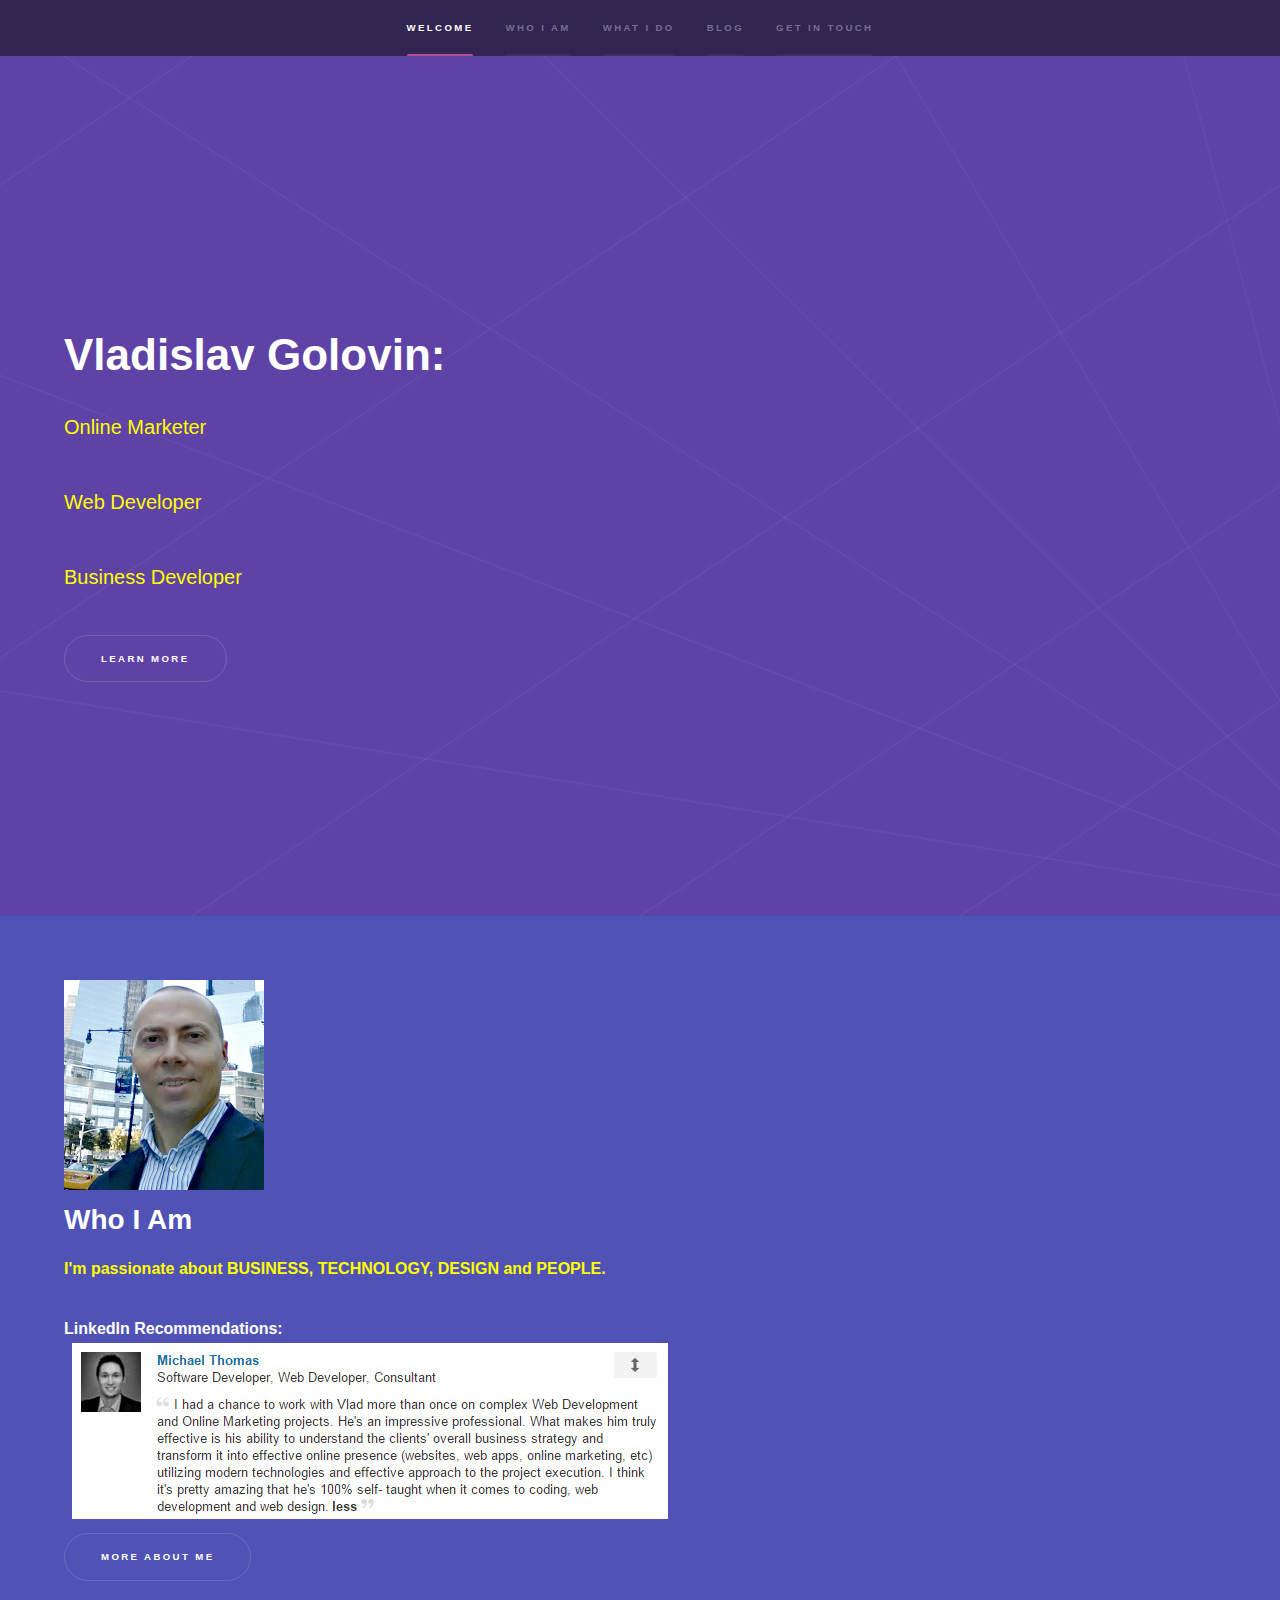
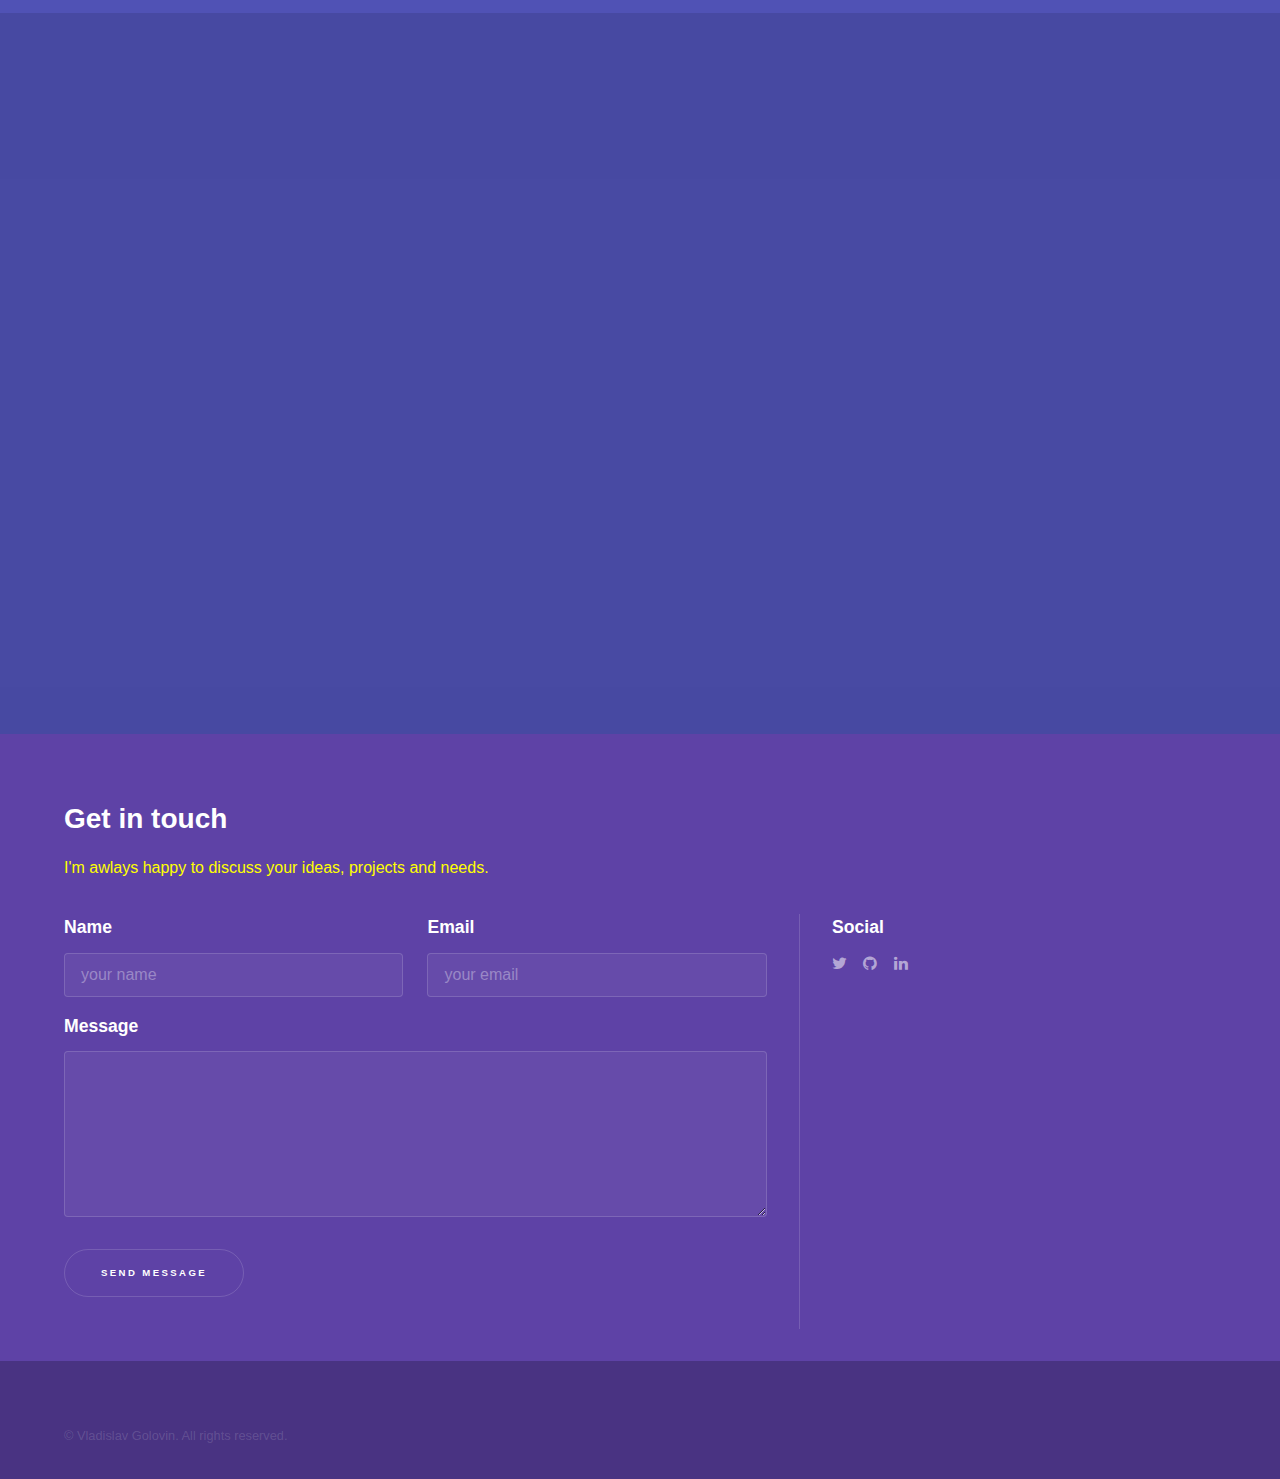
==== commit a45e1080: "implemented slider + minor changes" ====
--- a/index.html
+++ b/index.html
@@ -24,7 +24,7 @@
 							<li><a href="#intro">Welcome</a></li>
 							<li><a href="#one">Who I Am</a></li>
 							<li><a href="#two">What I Do</a></li>
-                            <li><a href="http://vladislav.co/blog">Blog</a></li>
+                            <li><a href="http://vladislav.co/blog" target="_blank">Blog</a></li>
 							<li><a href="#three">Get in touch</a></li>
                             
 						</ul>
@@ -56,9 +56,115 @@
                                 <div class="inner">
                                     <img src="images/vlad.png" width="200" alt="vladislav-golovin" />
                                     <h2>Who I Am</h2>
-                                    <p style="color:white">I'm passionate about BUSINESS, TECHNOLOGY, DESIGN and PEOPLE.</p>
+                                    <p><strong style="color:yellow">I'm passionate about BUSINESS, TECHNOLOGY, DESIGN and PEOPLE.</strong></p>
+
+                                  
+                                    <strong>LinkedIn Recommendations:</strong>
+                                 
+
+                                    <!--Here comes the slider :)-->
+
+                                    <div id="container">
+
+                                        <ul>
+                                            <li><img src="images/linkedin1.jpg" /></li>
+                                            <li><img src="images/linkedin2.jpg" /></li>
+                                            <li><img src="images/linkedin3.jpg"  /></li>
+                                            <li><img src="images/linkedin4.jpg" /></li>
+                                            <li><img src="images/linkedin5.jpg" /></li>
+                                            <li><img src="images/linkedin6.jpg" /></li>
+                                            <li><img src="images/linkedin7.jpg" /></li>
+                                            <li><img src="images/linkedin8.jpg" /></li>
+                                            <li><img src="images/linkedin9.jpg" /></li>
+                                            <li><img src="images/linkedin10.jpg" /></li>
+                                            <li><img src="images/linkedin11.jpg" /></li>
+                                        </ul>
+                                        <!--<span class="button prevButton"></span>
+                                        <span class="button nextButton"></span>-->
+                                    </div>
+                                    </center>
+
+                                    <script src="scripts/jquery-1.4.2.min.js"></script>
+
+                                    <script>
+$(window).load(function(){
+		var pages = $('#container li'), current=0;
+		var currentPage,nextPage;
+		var timeoutID;
+		var buttonClicked=0;
+
+		var handler1=function(){
+			buttonClicked=1;
+			$('#container .button').unbind('click');
+			currentPage= pages.eq(current);
+			if($(this).hasClass('prevButton'))
+			{
+				if (current <= 0)
+					current=pages.length-1;
+					else
+					current=current-1;
+			}
+			else
+			{
+
+				if (current >= pages.length-1)
+					current=0;
+				else
+					current=current+1;
+			}
+			nextPage = pages.eq(current);
+			currentPage.fadeTo('slow',0.3,function(){
+				nextPage.fadeIn('slow',function(){
+					nextPage.css("opacity",1);
+					currentPage.hide();
+					currentPage.css("opacity",1);
+					$('#container .button').bind('click',handler1);
+				});
+			});
+		}
+
+		var handler2=function(){
+			if (buttonClicked==0)
+			{
+			$('#container .button').unbind('click');
+			currentPage= pages.eq(current);
+			if (current >= pages.length-1)
+				current=0;
+			else
+				current=current+1;
+			nextPage = pages.eq(current);
+			currentPage.fadeTo('slow',0.3,function(){
+				nextPage.fadeIn('slow',function(){
+					nextPage.css("opacity",1);
+					currentPage.hide();
+					currentPage.css("opacity",1);
+					$('#container .button').bind('click',handler1);
+				});
+			});
+			timeoutID=setTimeout(function(){
+				handler2();
+			}, 4000);
+			}
+		}
+
+		//$('#container .button').click(function(){
+		//	clearTimeout(timeoutID);
+		//	handler1();
+		//});
+
+		timeoutID=setTimeout(function(){
+			handler2();
+			}, 4000);
+
+});
+                                    </script>
+
+                                    <!--End of slider code!-->
+
+
+                                    
                                     <ul class="actions">
-                                        <li><a href="about.html" class="button">Learn more</a></li>
+                                        <li><a href="about.html" class="button">more about me</a></li>
                                     </ul>
                                 </div>
                             </div>
--- a/assets/css/main.css
+++ b/assets/css/main.css
@@ -3916,4 +3916,79 @@
 				background-attachment: scroll;
 			}
 
-		}+		}
+
+       
+        
+         /*Stuff form thead slider*/
+
+*{
+	margin:0;
+	padding:0;
+}
+
+#container{
+	width:620px;
+	height:190px;
+	position:relative;
+}
+
+/*#container .prevButton{
+	height:72px;
+	width:68px;
+	position:absolute;
+	background:url('../images/buttons.png') no-repeat;
+	top:50%;
+	margin-top:-36px;
+	cursor:pointer;
+	z-index:2000;
+	background-position:left top;
+	left:0
+}
+
+#container .prevButton:hover{ background-position:left bottom;left:0;}
+
+#container .nextButton{
+	height:72px;
+	width:68px;
+	position:absolute;
+	background:url('../images/buttons.png') no-repeat;
+	top:50%;
+	margin-top:-36px;
+	cursor:pointer;
+	z-index:2000;
+	background-position:right top;
+	right:0
+}
+
+#container .nextButton:hover{background-position:right bottom;right:0;}*/
+
+#container ul{
+	width:620px;
+	height:190px;
+	list-style:none outside none;
+	position:relative;
+	overflow:hidden;
+}
+
+#container li:first-child{
+	display:list-item;
+	position:absolute;
+}
+
+#container li{
+	position:absolute;
+	display:none;
+}
+
+
+ul {
+padding: 0;
+margin: 0;
+}
+
+li {
+padding: 0;
+margin: 0;
+}
+
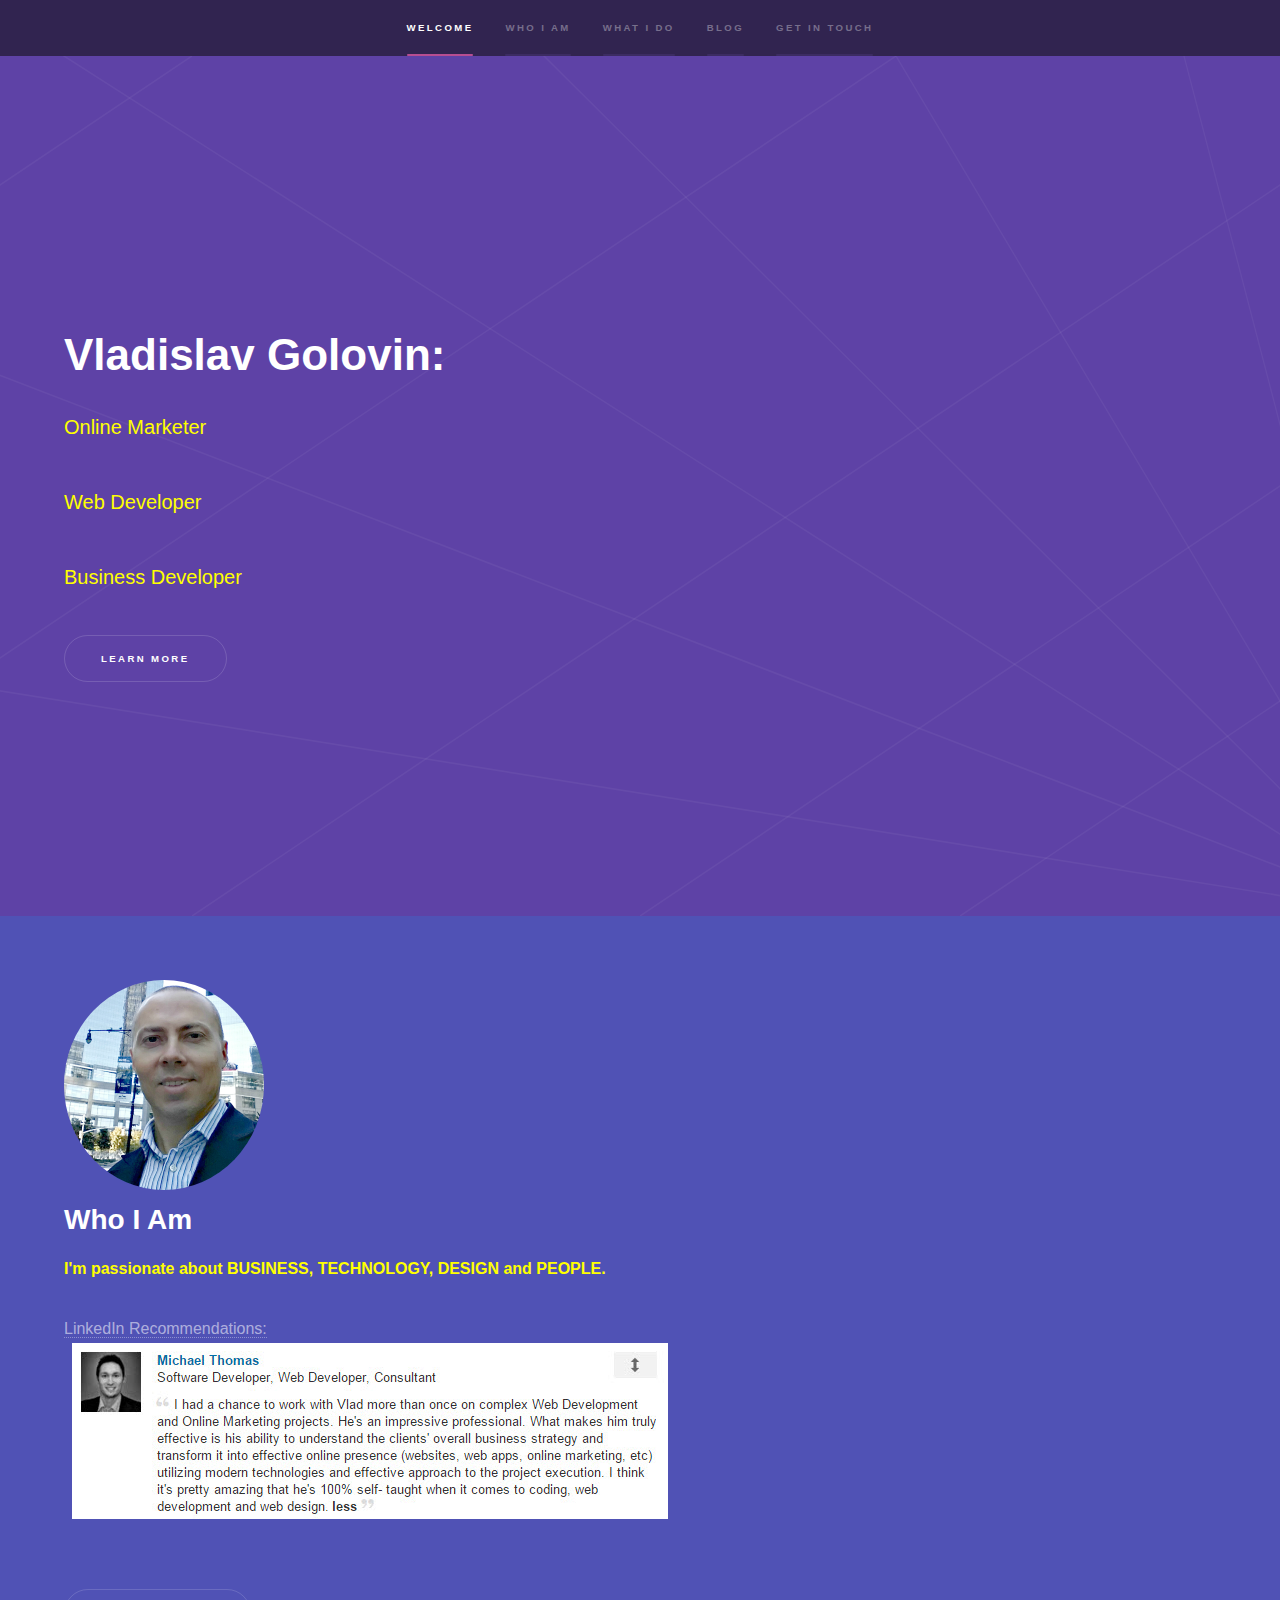
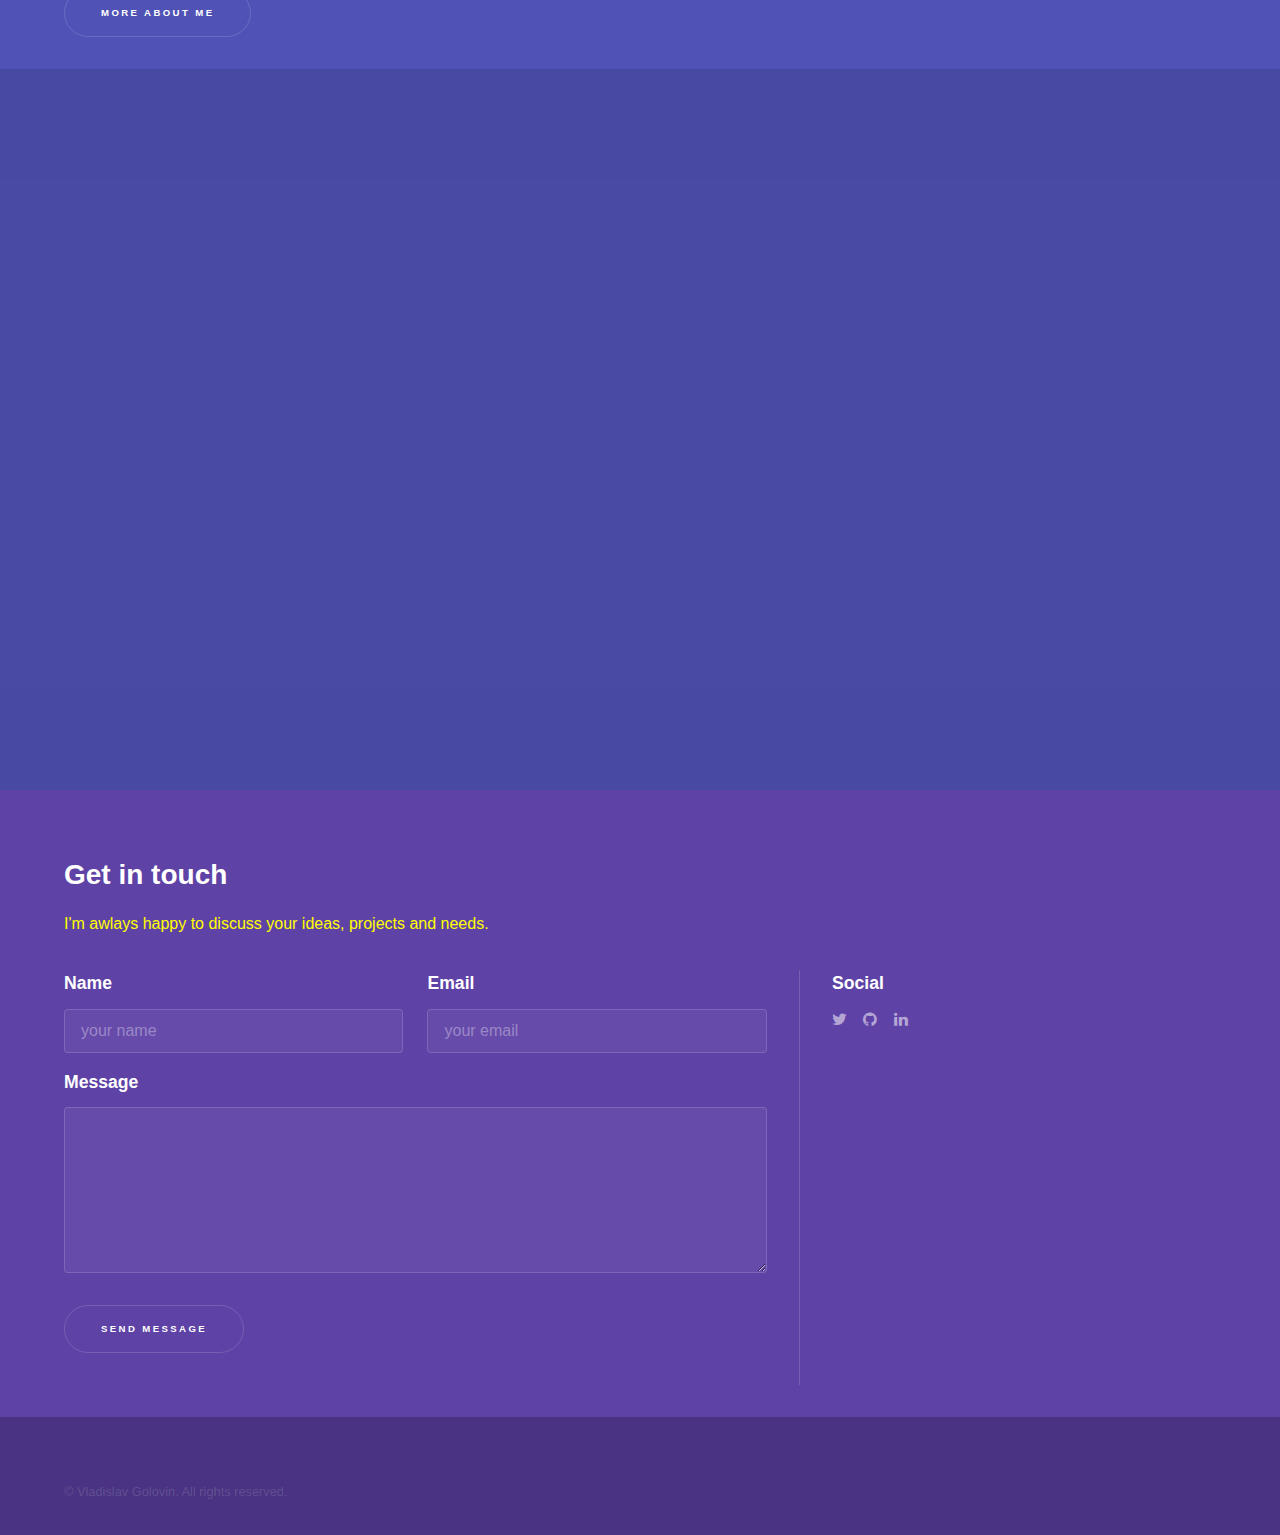
==== commit ff1498db: "google map and slider implemented" ====
--- a/index.html
+++ b/index.html
@@ -54,13 +54,12 @@
                             <!--<a href="#" class="image"><img src="images/vlad.jpg" alt="vladislav-golovin" data-position="center center" /></a>-->
                             <div class="content">
                                 <div class="inner">
-                                    <img src="images/vlad.png" width="200" alt="vladislav-golovin" />
+                                    <img src="images/vlad.png" style="border-radius:50%" width="200" alt="vladislav-golovin" />
                                     <h2>Who I Am</h2>
                                     <p><strong style="color:yellow">I'm passionate about BUSINESS, TECHNOLOGY, DESIGN and PEOPLE.</strong></p>
-
-                                  
-                                    <strong>LinkedIn Recommendations:</strong>
-                                 
+                              
+                                    <a href="https://www.linkedin.com/in/golovin">LinkedIn Recommendations:</a>
+                                    <br />
 
                                     <!--Here comes the slider :)-->
 
@@ -161,7 +160,8 @@
 
                                     <!--End of slider code!-->
 
-
+                                    <br />
+                                    <br />
                                     
                                     <ul class="actions">
                                         <li><a href="about.html" class="button">more about me</a></li>
--- a/assets/css/main.css
+++ b/assets/css/main.css
@@ -3992,3 +3992,7 @@
 margin: 0;
 }
 
+.map {
+    text-align:center
+}
+
